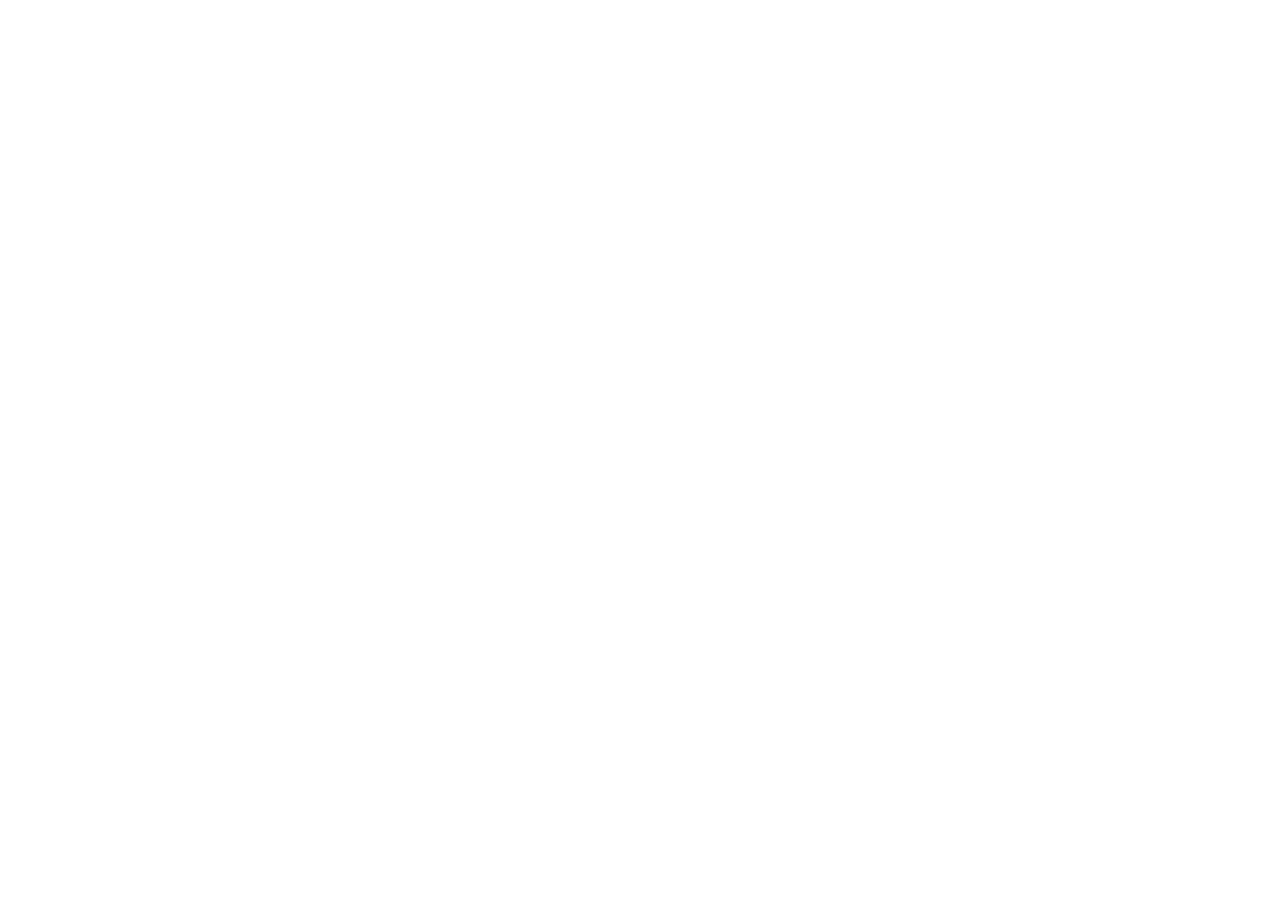
==== page.html @ f680164a "kinozal init" ====
<!DOCTYPE html>

<html lang="ru">

<head>
  <meta charset="UTF-8">
  <meta name="viewport"
        content="width=device-width, initial-scale=1.0, minimum-scale=1.0">
  <meta http-equiv="X-UA-Compatible" content="ie=edge">
  <title>КиноЗал</title>
  <link href="libs/bootstrap/dist/css/bootstrap.min.css" rel="stylesheet">
  <link href="https://fonts.googleapis.com/css2?family=PT+Sans:wght@400;700&family=PT+Serif:wght@400;700&display=swap"
        rel="stylesheet">
  <link href="assets/css/style.css" rel="stylesheet">
  <link rel="icon" href="assets/img/favicon.png" type="image/x-icon">
  <!--[if lt IE 9]>
  <script src="https://oss.maxcdn.com/html5shiv/3.7.3/html5shiv.min.js"></script>
  <script src="https://oss.maxcdn.com/respond/1.4.2/respond.min.js"></script>
  <![endif]-->
</head>

<body>


<script src="libs/jquery/dist/jquery.min.js"></script>
<script src="libs/bootstrap/dist/js/bootstrap.min.js"></script>
</body>

</html>
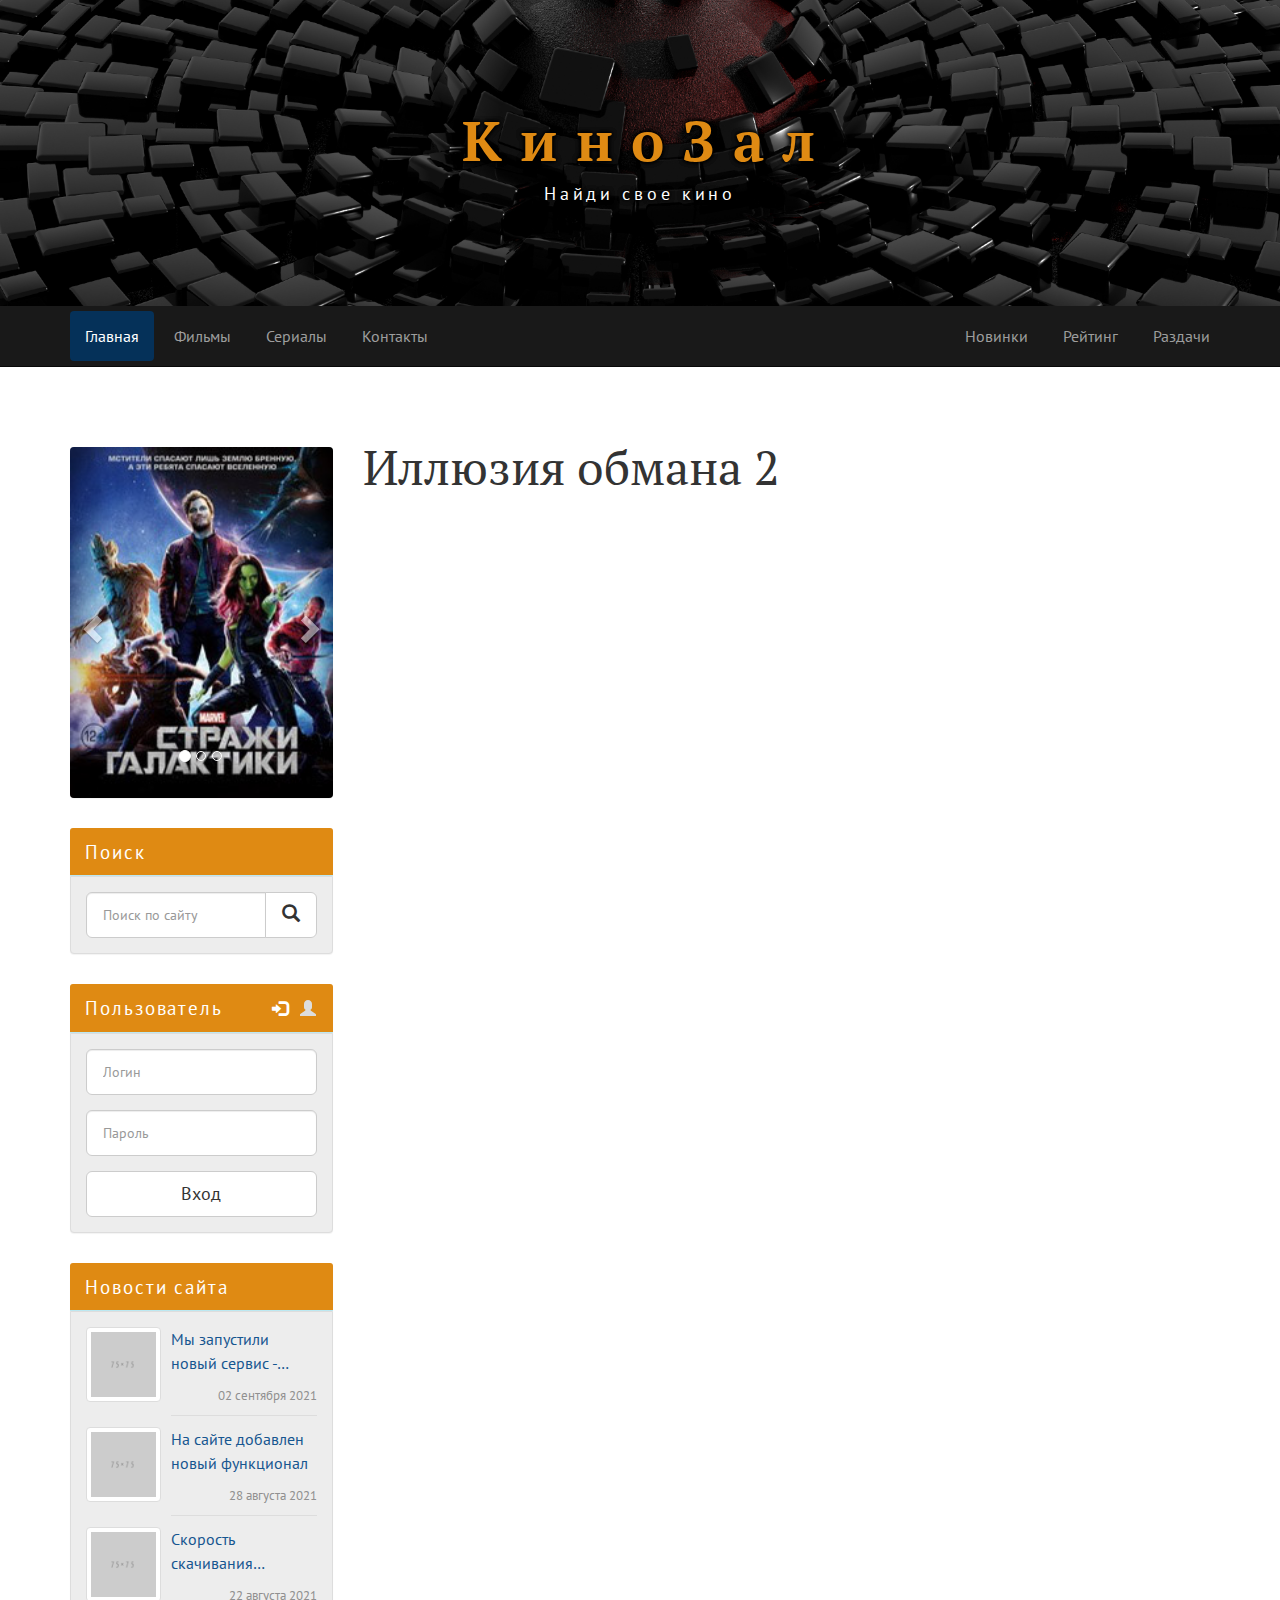
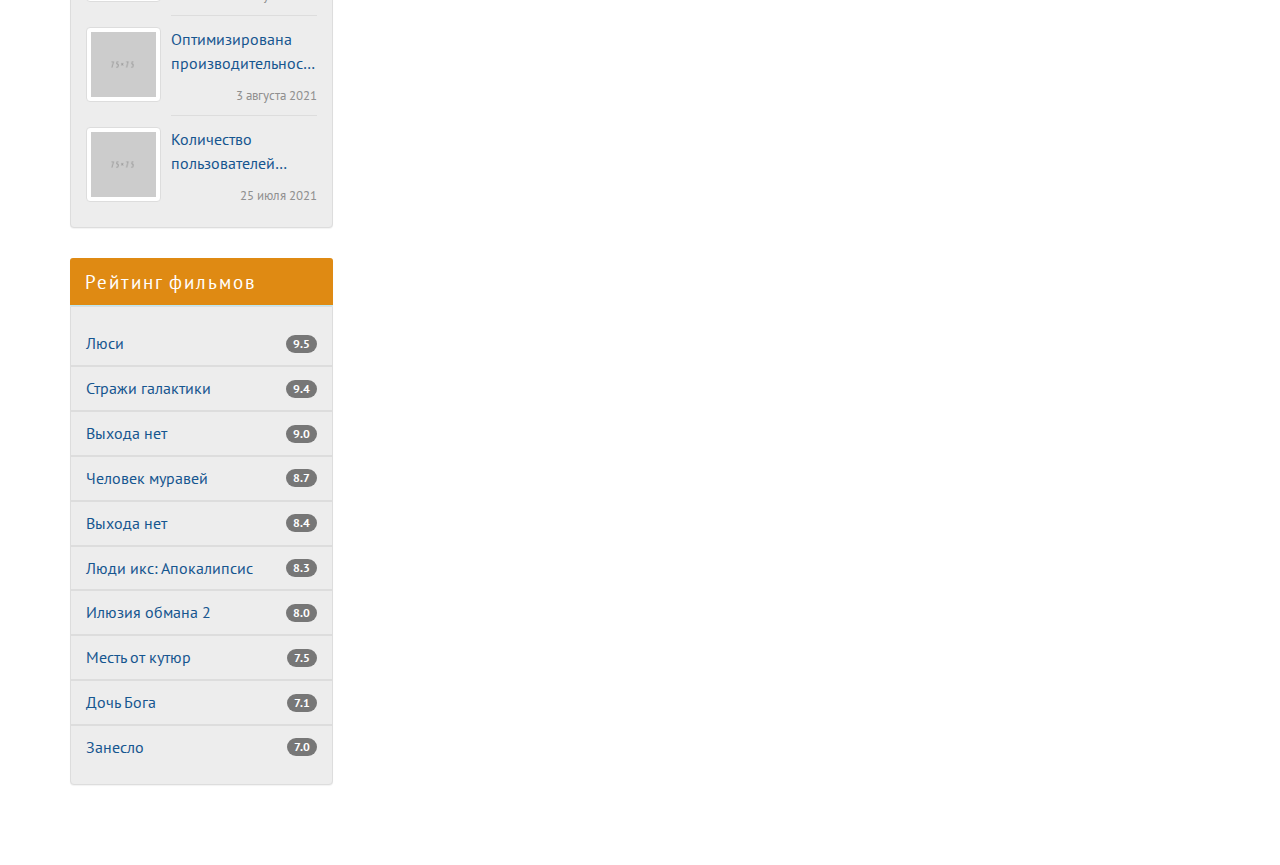
==== commit a32673bb: "work with news-movie" ====
--- a/page.html
+++ b/page.html
@@ -20,7 +20,322 @@
 </head>
 
 <body>
-
+      <div class="header">
+            <div class="header-logo">
+              <div class="container">
+                <strong class="header-logo__title">КиноЗал</strong>
+                <span class="header-logo__description">Найди свое кино</span>
+              </div>
+            </div>
+        
+            <div class="header-menu">
+              <nav class="navbar navbar-inverse navbar-static-top">
+                <div class="container">
+                  <!-- Brand and toggle get grouped for better mobile display -->
+                  <div class="navbar-header">
+                    <button type="button" class="navbar-toggle collapsed" data-toggle="collapse"
+                      data-target="#navbar-header-top" aria-expanded="false">
+                      <span class="sr-only">Toggle navigation</span>
+                      <span class="icon-bar"></span>
+                      <span class="icon-bar"></span>
+                      <span class="icon-bar"></span>
+                    </button>
+                  </div>
+        
+                  <!-- Collect the nav links, forms, and other content for toggling -->
+                  <div class="collapse navbar-collapse" id="navbar-header-top">
+                    <ul class="nav navbar-nav navbar-left">
+                      <li class="active"><a href="index.html">Главная <span class="sr-only">(current)</span></a></li>
+                      <li><a href="#">Фильмы</a></li>
+                      <li><a href="#">Сериалы</a></li>
+                      <li><a href="#">Контакты</a></li>
+                    </ul>
+        
+                    <ul class="nav navbar-nav navbar-right">
+                      <li><a href="#">Новинки</a></li>
+                      <li><a href="#">Рейтинг</a></li>
+                      <li><a href="#">Раздачи</a></li>
+                    </ul>
+                  </div><!-- /.navbar-collapse -->
+                </div><!-- /.container-fluid -->
+              </nav>
+            </div>
+          </div>
+        
+          <div class="container">
+            <div class="row">
+              <div class=" main col-lg-9 col-lg-push-3 col-md-8 col-md-push-4">
+        
+                <section class="site-search panel panel-info hidden-lg hidden-lg">
+                  <div class="panel-heading">Поиск</div>
+                  <div class="panel-body">
+                    <form action="search">
+                      <div class="input-group input-group-lg">
+                        <input class="form-control" type="search" placeholder="Поиск по сайту">
+                        <span class="input-group-btn">
+                          <button class="btn btn-default" type="button">
+                            <span class="glyphicon glyphicon-search"></span>
+                          </button>
+                        </span>
+                      </div>
+                    </form>
+                  </div>
+                </section>
+        
+                <section class="user-login panel panel-info hidden-lg hidden-lg">
+                  <div class="panel-heading">Пользователь</div>
+                  <div class="panel-body">
+        
+                    <ul class="user-login__tabs nav nav-tabs" role="tablist">
+                      <li role="presentation" class="active"><a href="#user-login-main" aria-controls="user-login-main"
+                          role="tab" data-toggle="tab">
+                          <span class="glyphicon glyphicon-log-in"></span>
+                        </a></li>
+                      <li role="presentation"><a href="#user-registration-main" aria-controls="user-registration-main"
+                          role="tab" data-toggle="tab">
+                          <span class="glyphicon glyphicon-user"></span>
+                        </a></li>
+                    </ul>
+        
+                    <div class="user-login__content tab-content">
+        
+                      <div role="tabpanel" class="tab-pane fade in active" id="user-login-main">
+                        <form action="login">
+                          <div class="form-group">
+                            <input class="form-control input-lg" type="text" placeholder="Логин">
+                          </div>
+                          <div class="form-group">
+                            <input class="form-control input-lg" type="password" placeholder="Пароль">
+                          </div>
+                          <button class="btn btn-default btn-block btn-lg" type="submit">Вход</button>
+                        </form>
+                      </div>
+        
+                      <div role="tabpanel" class="tab-pane fade" id="user-registration-main">
+                        <form action="registration">
+                          <div class="form-group">
+                            <input class="form-control input-lg" type="text" placeholder="Логин">
+                          </div>
+                          <div class="form-group">
+                            <input class="form-control input-lg" type="password" placeholder="Пароль">
+                          </div>
+                          <div class="form-group">
+                            <input class="form-control input-lg" type="email" placeholder="Email">
+                          </div>
+                          <button class="btn btn-default btn-block btn-lg" type="submit">Регистрация</button>
+                        </form>
+                      </div>
+        
+                    </div>
+                  </div>
+                </section>
+
+                <section class="film-info">
+                  <h1>Иллюзия обмана 2</h1>
+                </section>
+        
+              </div>
+              <div class="left-sidebar col-lg-3 col-lg-pull-9 col-md-4 col-md-pull-8">
+        
+        
+                <div class="vertical-slider panel panel-info visible-lg visi">
+                  <div id="vertical-carousel" class="carousel slide" data-ride="carousel">
+                    <!-- Indicators -->
+                    <ol class="carousel-indicators">
+                      <li data-target="#vertical-carousel" data-slide-to="0" class="active"></li>
+                      <li data-target="#vertical-carousel" data-slide-to="1"></li>
+                      <li data-target="#vertical-carousel" data-slide-to="2"></li>
+                    </ol>
+        
+                    <!-- Wrapper for slides -->
+                    <div class="carousel-inner" role="listbox">
+                      <div class="item active">
+                        <img src="assets/img/films/1266931.jpg" alt="film">
+                      </div>
+                      <div class="item">
+                        <img src="assets/img/films/1341151.jpg" alt="film">
+                      </div>
+                      <div class="item">
+                        <img src="assets/img/films/1381061.jpg" alt="film">
+                      </div>
+        
+                    </div>
+        
+                    <!-- Controls -->
+                    <a class="left carousel-control" href="#vertical-carousel" role="button" data-slide="prev">
+                      <span class="glyphicon glyphicon-chevron-left" aria-hidden="true"></span>
+                      <span class="sr-only">Previous</span>
+                    </a>
+                    <a class="right carousel-control" href="#vertical-carousel" role="button" data-slide="next">
+                      <span class="glyphicon glyphicon-chevron-right" aria-hidden="true"></span>
+                      <span class="sr-only">Next</span>
+                    </a>
+                  </div>
+                </div>
+        
+        
+                <div class="site-search panel panel-info visible-lg visi">
+                  <div class="panel-heading">Поиск</div>
+                  <div class="panel-body">
+                    <form action="search">
+                      <div class="input-group input-group-lg">
+                        <input class="form-control" type="search" placeholder="Поиск по сайту">
+                        <span class="input-group-btn">
+                          <button class="btn btn-default" type="button">
+                            <span class="glyphicon glyphicon-search"></span>
+                          </button>
+                        </span>
+                      </div>
+                    </form>
+                  </div>
+                </div>
+        
+                <div class="user-login panel panel-info visible-lg visi">
+                  <div class="panel-heading">Пользователь</div>
+                  <div class="panel-body">
+        
+                    <ul class="user-login__tabs nav nav-tabs" role="tablist">
+                      <li role="presentation" class="active"><a href="#user-login-sidebar" aria-controls="user-login-sidebar"
+                          role="tab" data-toggle="tab">
+                          <span class="glyphicon glyphicon-log-in"></span>
+                        </a></li>
+                      <li role="presentation"><a href="#user-registration-sidebar" aria-controls="user-registration-sidebar"
+                          role="tab" data-toggle="tab">
+                          <span class="glyphicon glyphicon-user"></span>
+                        </a></li>
+                    </ul>
+        
+                    <div class="user-login__content tab-content">
+        
+                      <div role="tabpanel" class="tab-pane fade in active" id="user-login-sidebar">
+                        <form action="login">
+                          <div class="form-group">
+                            <input class="form-control input-lg" type="text" placeholder="Логин">
+                          </div>
+                          <div class="form-group">
+                            <input class="form-control input-lg" type="password" placeholder="Пароль">
+                          </div>
+                          <button class="btn btn-default btn-block btn-lg" type="submit">Вход</button>
+                        </form>
+                      </div>
+        
+                      <div role="tabpanel" class="tab-pane fade" id="user-registration-sidebar">
+                        <form action="registration">
+                          <div class="form-group">
+                            <input class="form-control input-lg" type="text" placeholder="Логин">
+                          </div>
+                          <div class="form-group">
+                            <input class="form-control input-lg" type="password" placeholder="Пароль">
+                          </div>
+                          <div class="form-group">
+                            <input class="form-control input-lg" type="email" placeholder="Email">
+                          </div>
+                          <button class="btn btn-default btn-block btn-lg" type="submit">Регистрация</button>
+                        </form>
+                      </div>
+        
+                    </div>
+                  </div>
+                </div>
+        
+                <div class="site-news panel panel-info">
+                  <div class="panel-heading">Новости сайта</div>
+                  <div class="panel-body">
+        
+                    <div class="site-news-item">
+                      <div class="site-news-item__image thumbnail">
+                        <img src="assets/img/75x75.png" alt="Картинка">
+                      </div>
+                      <div class="site-news-item__title">
+                        <a href="#">Мы запустили новый сервис - КиноМонстр</a>
+                      </div>
+                      <div class="site-news-item__date">02 сентября 2021</div>
+                    </div>
+        
+                    <div class="site-news-item">
+                      <div class="site-news-item__image thumbnail">
+                        <img src="assets/img/75x75.png" alt="Картинка">
+                      </div>
+                      <div class="site-news-item__title">
+                        <a href="#">На сайте добавлен новый функционал</a>
+                      </div>
+                      <div class="site-news-item__date">28 августа 2021</div>
+                    </div>
+        
+                    <div class="site-news-item">
+                      <div class="site-news-item__image thumbnail">
+                        <img src="assets/img/75x75.png" alt="Картинка">
+                      </div>
+                      <div class="site-news-item__title">
+                        <a href="#">Скорость скачивания фильмов увеличена</a>
+                      </div>
+                      <div class="site-news-item__date">22 августа 2021</div>
+                    </div>
+        
+                    <div class="site-news-item">
+                      <div class="site-news-item__image thumbnail">
+                        <img src="assets/img/75x75.png" alt="Картинка">
+                      </div>
+                      <div class="site-news-item__title">
+                        <a href="#">Оптимизирована производительность сервера</a>
+                      </div>
+                      <div class="site-news-item__date">3 августа 2021</div>
+                    </div>
+        
+                    <div class="site-news-item">
+                      <div class="site-news-item__image thumbnail">
+                        <img src="assets/img/75x75.png" alt="Картинка">
+                      </div>
+                      <div class="site-news-item__title">
+                        <a href="#">Количество пользователей перевалила за - 10 000!</a>
+                      </div>
+                      <div class="site-news-item__date">25 июля 2021</div>
+                    </div>
+        
+                  </div>
+                </div>
+        
+                <div class="top-films panel panel-info">
+                  <div class="panel-heading">Рейтинг фильмов</div>
+                  <div class="top-films__body panel-body">
+                    <div class="top-films__list list-group">
+                      <a href="#" class="top-films__item list-group-item">Люси
+                        <span class="top-films__badge badge">9.5</span>
+                      </a>
+                      <a href="#" class="top-films__item list-group-item">Стражи галактики
+                        <span class="top-films__badge badge">9.4</span>
+                      </a>
+                      <a href="#" class="top-films__item list-group-item">Выхода нет
+                        <span class="top-films__badge badge">9.0</span>
+                      </a>
+                      <a href="#" class="top-films__item list-group-item">Человек муравей
+                        <span class="top-films__badge badge">8.7</span>
+                      </a>
+                      <a href="#" class="top-films__item list-group-item">Выхода нет
+                        <span class="top-films__badge badge">8.4</span>
+                      </a>
+                      <a href="#" class="top-films__item list-group-item">Люди икс: Апокалипсис
+                        <span class="top-films__badge badge">8.3</span>
+                      </a>
+                      <a href="#" class="top-films__item list-group-item">Илюзия обмана 2
+                        <span class="top-films__badge badge">8.0</span>
+                      </a>
+                      <a href="#" class="top-films__item list-group-item">Месть от кутюр
+                        <span class="top-films__badge badge">7.5</span>
+                      </a>
+                      <a href="#" class="top-films__item list-group-item">Дочь Бога
+                        <span class="top-films__badge badge">7.1</span>
+                      </a>
+                      <a href="#" class="top-films__item list-group-item">Занесло
+                        <span class="top-films__badge badge">7.0</span>
+                      </a>
+                    </div>
+                  </div>
+                </div>
+        
+              </div>
+            </div>
+          </div>
 
 <script src="libs/jquery/dist/jquery.min.js"></script>
 <script src="libs/bootstrap/dist/js/bootstrap.min.js"></script>
--- a/assets/css/style.css
+++ b/assets/css/style.css
@@ -0,0 +1,344 @@
+.header, .main, .left-sidebar {
+  margin-bottom: 80.0px;
+}
+
+.header-logo__title, .header-logo__description {
+  text-shadow: 0 0 5px black, 0 0 5px black, 0 0 5px black;
+}
+
+.navbar-inverse {
+  margin-bottom: 0;
+  background-color: #191919;
+}
+
+.navbar-inverse .navbar-nav > li > a {
+  -webkit-transition: background-color 0.5s;
+  -o-transition: background-color 0.5s;
+  transition: background-color 0.5s;
+}
+
+.navbar-inverse .navbar-nav > li > a:focus, .navbar-inverse .navbar-nav > li > a:hover {
+  background-color: #165690;
+}
+
+.navbar-inverse .navbar-nav > .active > a {
+  background-color: #053159;
+}
+
+.navbar-inverse .navbar-nav > .active > a:focus, .navbar-inverse .navbar-nav > .active > a:hover {
+  background-color: #517ba2;
+}
+
+.navbar-header {
+  text-align: center;
+}
+
+.navbar-toggle {
+  float: none;
+  margin-right: 0;
+}
+
+.panel-info {
+  margin-bottom: 30px;
+  border: none;
+  background-color: #ededed;
+}
+
+.panel-info > .panel-heading {
+  letter-spacing: 0.1em;
+  color: #ffffff;
+  border-color: none;
+  background-color: #df8a13;
+  font-size: 1.2rem;
+}
+
+.panel-body {
+  border: 1px solid #dddddd;
+  border-radius: 0 0 4px 4px;
+}
+
+.input-lg,
+.input-group-lg > .form-control {
+  font-size: 0.875rem;
+}
+
+.user-login {
+  position: relative;
+}
+
+.user-login__tabs {
+  position: absolute;
+  top: 0;
+  right: 10px;
+  border: none;
+}
+
+.user-login__tabs a {
+  padding: 14px 5px 11px !important;
+  color: #dddddd;
+  border: none !important;
+  background-color: transparent !important;
+}
+
+.user-login__tabs a:hover, .user-login__tabs a:focus {
+  color: #dddddd;
+}
+
+.user-login__tabs .active a {
+  color: #ffffff !important;
+}
+
+html {
+  overflow-y: scroll;
+  font-size: 16px;
+}
+
+body {
+  font-family: "PT Sans", sans-serif;
+  font-size: 16px;
+}
+
+a {
+  color: #165690;
+}
+
+a:hover, a:focus {
+  text-decoration: none;
+  color: #df8a13;
+}
+
+h1 {
+  margin-top: -6px;
+  font-family: "PT Serif", serif;
+  font-size: 3rem;
+}
+
+.header-logo {
+  padding: 100px 0;
+  text-align: center;
+  background-color: #232323;
+  background-image: url(../img/header-bg.jpg);
+  background-position: center;
+  background-size: cover;
+}
+
+.header-logo__title {
+  display: block;
+  color: #df8a13;
+  font-family: "PT Serif", serif;
+  font-size: 3.5rem;
+}
+
+.header-logo__description {
+  display: block;
+  letter-spacing: 0.2em;
+  color: #ffffff;
+  font-size: 1.15rem;
+}
+
+.main .site-search {
+  margin-bottom: 45px;
+}
+
+.main .user-login {
+  margin-bottom: 60px;
+}
+
+.new-films-row,
+.top-week-row {
+  margin-right: -7.5px;
+  margin-bottom: -15px;
+  margin-left: -7.5px;
+}
+
+.new-films-item,
+.top-week-item {
+  margin-bottom: 15px;
+  padding-right: 7.5px;
+  padding-left: 7.5px;
+}
+
+.new-films-item__thumbnail,
+.top-week-item__thumbnail {
+  margin-bottom: 0;
+}
+
+.new-films-item__title,
+.top-week-item__title {
+  display: block;
+  overflow: hidden;
+  white-space: nowrap;
+  -o-text-overflow: ellipsis;
+     text-overflow: ellipsis;
+}
+
+.film-news:hover .thumbnail {
+  border-color: #df8a13;
+  background-color: #df8a13;
+}
+
+.film-news:hover h3 > a {
+  color: #df8a13;
+}
+
+.film-news:hover .btn-warning {
+  background-color: #df8a13;
+}
+
+.film-news h3 > a {
+  -webkit-transition: color 0.25s;
+  -o-transition: color 0.25s;
+  transition: color 0.25s;
+}
+
+.left-sidebar .panel:last-of-type {
+  margin-bottom: 0;
+}
+
+.vertical-slider {
+  overflow: hidden;
+  border-radius: 4px;
+}
+
+.vertical-slider img {
+  width: 100%;
+}
+
+.site-news-item {
+  position: relative;
+  clear: both;
+}
+
+.site-news-item:not(:last-of-type) {
+  min-height: 85px;
+  margin-bottom: 15px;
+}
+
+.site-news-item:not(:last-of-type)::after {
+  position: absolute;
+  right: 0;
+  bottom: -4px;
+  width: calc(100% - 85px);
+  height: 1px;
+  content: "";
+  background-color: #dddddd;
+}
+
+.site-news-item__image {
+  float: left;
+  width: 75px;
+  margin: 0 10px 10px 0;
+}
+
+.site-news-item__image img {
+  width: 100%;
+}
+
+.site-news-item__title {
+  margin-bottom: 10px;
+}
+
+.site-news-item__title a {
+  display: -webkit-box;
+  overflow: hidden;
+  -webkit-box-orient: vertical;
+  height: 50px;
+  font-size: 1rem;
+  line-height: 1.5rem;
+  -webkit-line-clamp: 2;
+}
+
+.site-news-item__date {
+  text-align: right;
+  color: #909090;
+  font-size: 0.8rem;
+}
+
+.list-group-item {
+  margin-bottom: 0;
+}
+
+.top-films__body {
+  padding-right: 0;
+  padding-left: 0;
+}
+
+.top-films__list {
+  margin-bottom: 0;
+}
+
+.top-films__item {
+  margin-right: -1px;
+  margin-left: -1px;
+  padding-right: 55px;
+  color: #165690 !important;
+  background-color: transparent;
+}
+
+.top-films__item:first-child {
+  border-top: none;
+  border-radius: 0;
+}
+
+.top-films__item:last-child {
+  border-bottom: none;
+  border-radius: 0;
+}
+
+.top-films__item:hover, .top-films__item:focus {
+  color: #ffffff !important;
+  border-color: #df8a13;
+  background-color: #df8a13 !important;
+}
+
+.top-films__item:hover .badge, .top-films__item:focus .badge {
+  background-color: #232323;
+}
+
+.top-films__badge {
+  position: absolute;
+  top: 50%;
+  right: 15px;
+  -webkit-transform: translateY(-50%);
+      -ms-transform: translateY(-50%);
+          transform: translateY(-50%);
+}
+
+@media (min-width: 576px) {
+  .header-logo__title {
+    margin-right: -0.2777em;
+    letter-spacing: 0.33em;
+    font-size: 3.5rem;
+  }
+}
+
+@media (min-width: 768px) {
+  .navbar-inverse .navbar-nav > li > a {
+    border-radius: 4px;
+  }
+  .navbar-left > li {
+    margin: 5px 5px 5px 0;
+  }
+  .navbar-right > li {
+    margin: 5px 0 5px 5px;
+  }
+}
+
+@media (max-width: 767.8px) {
+  .navbar-inverse .navbar-nav > li > a {
+    text-align: center;
+  }
+  .navbar-left {
+    margin-bottom: 0;
+  }
+  .navbar-right {
+    margin-top: 0;
+  }
+}
+
+@media (max-width: 575.8px) {
+  .header-logo__title {
+    letter-spacing: 0.2em;
+    font-size: 2.5rem;
+  }
+}
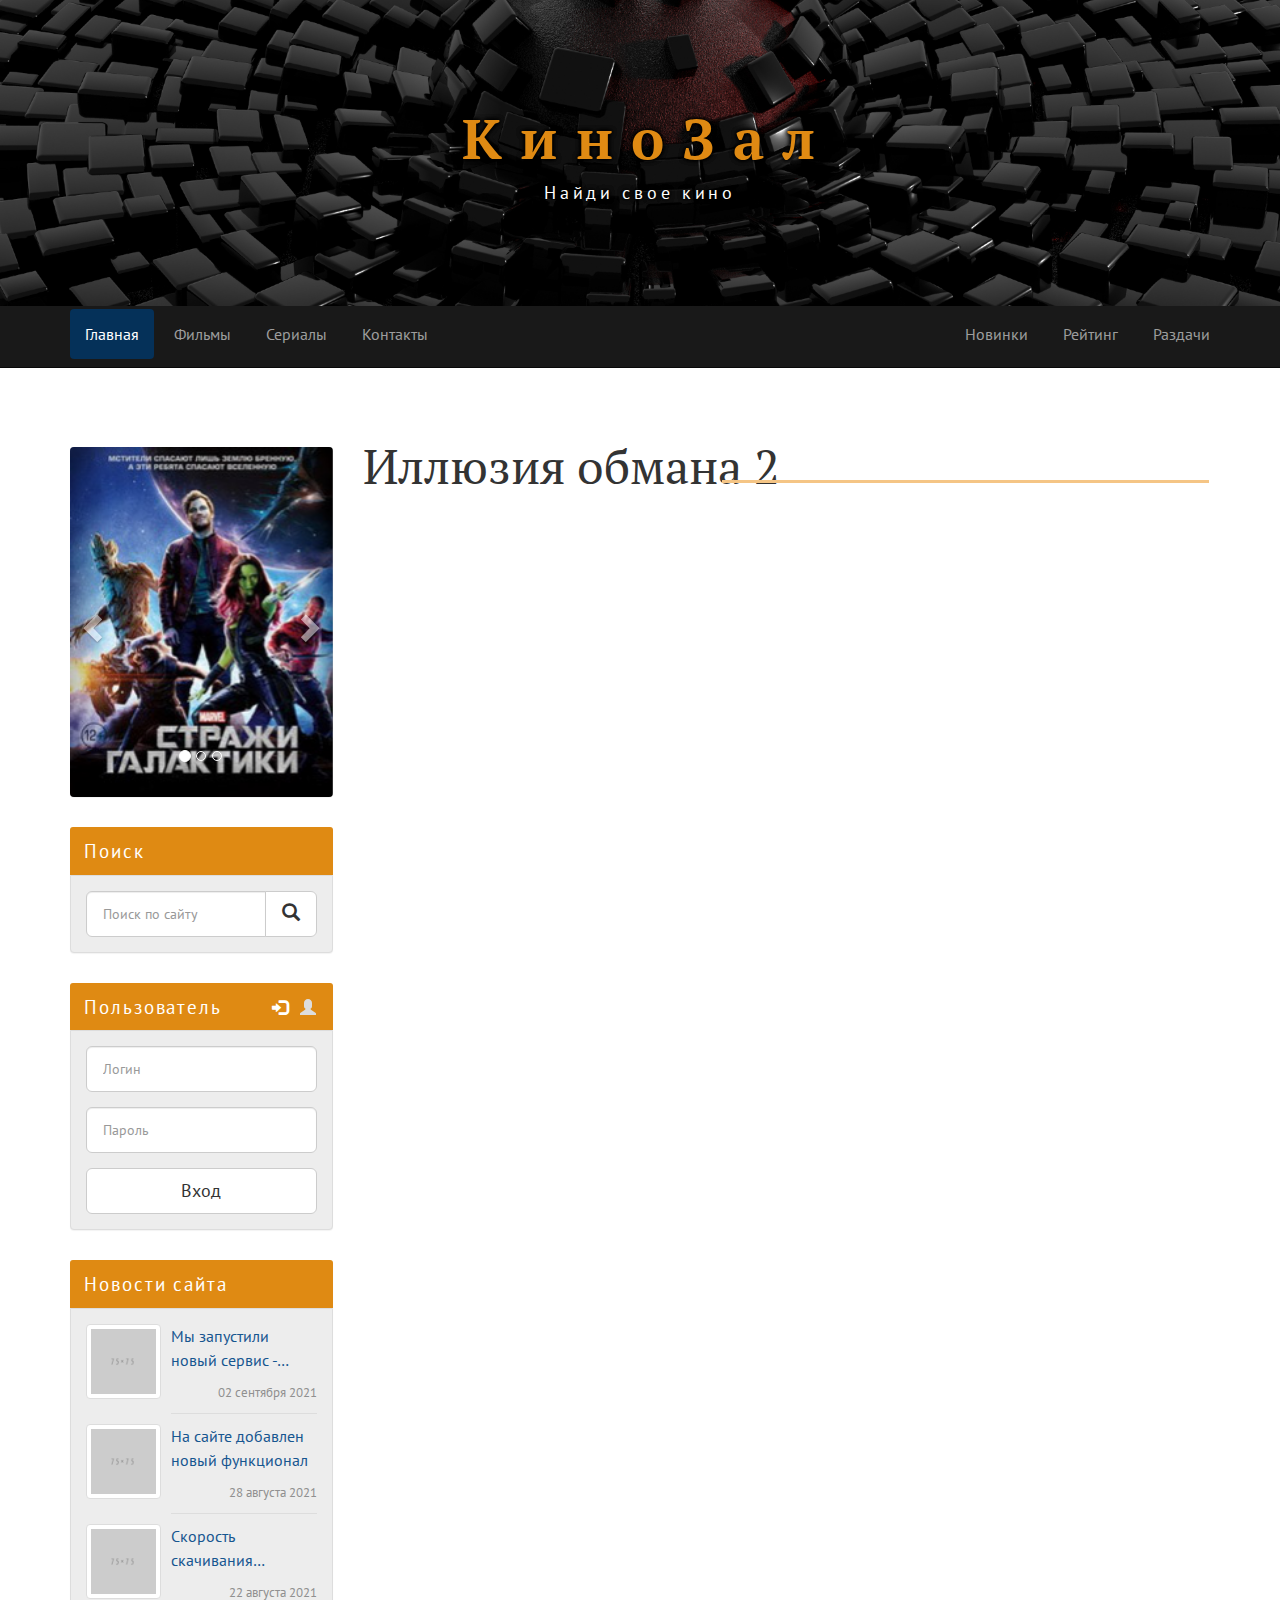
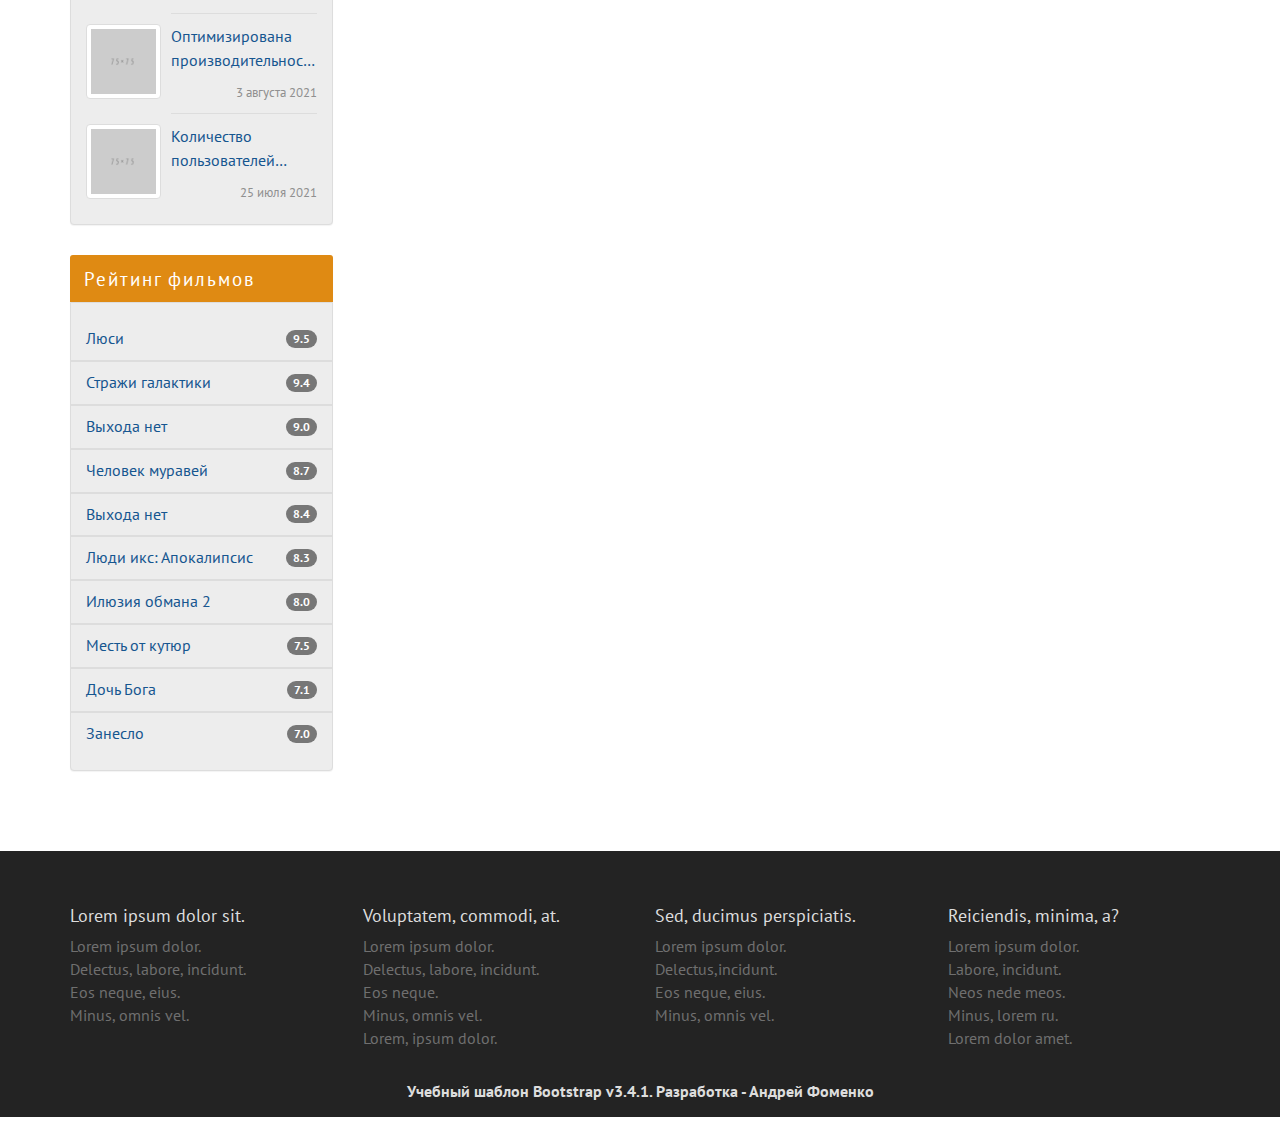
==== commit 1fc8cdcf: "pixel perfect 1920 index.html" ====
--- a/page.html
+++ b/page.html
@@ -337,6 +337,70 @@
             </div>
           </div>
 
+          <footer class="footer">
+            <div class="container-fluid">
+              <div class="row">
+                <div class="container">
+                  <div class="row">
+        
+                    <div class="footer-main">
+        
+                      <div class="footer-first col-md-3 col-xs-6">
+                        <h4>Lorem ipsum dolor sit.</h4>
+                        <ul>
+                          <li><a href="#">Lorem ipsum dolor.</a></li>
+                          <li><a href="#">Delectus, labore, incidunt.</a></li>
+                          <li><a href="#">Eos neque, eius.</a></li>
+                          <li><a href="#">Minus, omnis vel.</a></li>
+                        </ul>
+                      </div>
+        
+                      <div class="footer-second col-md-3 col-xs-6">
+                        <h4>Voluptatem, commodi, at.</h4>
+                        <ul>
+                          <li><a href="#">Lorem ipsum dolor.</a></li>
+                          <li><a href="#">Delectus, labore, incidunt.</a></li>
+                          <li><a href="#">Eos neque.</a></li>
+                          <li><a href="#">Minus, omnis vel.</a></li>
+                          <li><a href="#">Lorem, ipsum dolor.</a></li>
+                        </ul>
+                      </div>
+        
+                      <div class="footer-third col-md-3 col-xs-6">
+                        <h4>Sed, ducimus perspiciatis.</h4>
+                        <ul>
+                          <li><a href="#">Lorem ipsum dolor.</a></li>
+                          <li><a href="#">Delectus,incidunt.</a></li>
+                          <li><a href="#">Eos neque, eius.</a></li>
+                          <li><a href="#">Minus, omnis vel.</a></li>
+                        </ul>
+                      </div>
+        
+                      <div class="footer-fourth col-md-3 col-xs-6">
+                        <h4>Reiciendis, minima, a?</h4>
+                        <ul>
+                          <li><a href="#">Lorem ipsum dolor.</a></li>
+                          <li><a href="#">Labore, incidunt.</a></li>
+                          <li><a href="#">Neos nede meos.</a></li>
+                          <li><a href="#">Minus, lorem ru.</a></li>
+                          <li><a href="#">Lorem dolor amet.</a></li>
+                        </ul>
+                      </div>
+        
+                    </div>
+                  </div>
+        
+                  <div class="row">
+                    <div class="footer-bottom col-xs-12">
+                      <a href="#">Учебный шаблон Bootstrap v3.4.1. Разработка - Андрей Фоменко</a>
+                    </div>
+                  </div>
+                </div>
+              </div>
+        
+            </div>
+          </footer>
+
 <script src="libs/jquery/dist/jquery.min.js"></script>
 <script src="libs/bootstrap/dist/js/bootstrap.min.js"></script>
 </body>
--- a/assets/css/style.css
+++ b/assets/css/style.css
@@ -1,4 +1,4 @@
-.header, .main, .left-sidebar {
+.left-sidebar {
   margin-bottom: 80.0px;
 }
 
@@ -8,6 +8,7 @@
 
 .navbar-inverse {
   margin-bottom: 0;
+  height: 62px;
   background-color: #191919;
 }
 
@@ -15,6 +16,7 @@
   -webkit-transition: background-color 0.5s;
   -o-transition: background-color 0.5s;
   transition: background-color 0.5s;
+  margin-top: -2px;
 }
 
 .navbar-inverse .navbar-nav > li > a:focus, .navbar-inverse .navbar-nav > li > a:hover {
@@ -46,9 +48,11 @@
 
 .panel-info > .panel-heading {
   letter-spacing: 0.1em;
+  padding-left: 14px;
   color: #ffffff;
   border-color: none;
   background-color: #df8a13;
+  border-bottom: none;
   font-size: 1.2rem;
 }
 
@@ -108,14 +112,31 @@
 }
 
 h1 {
-  margin-top: -6px;
+  margin-top: -7px;
   font-family: "PT Serif", serif;
   font-size: 3rem;
+  margin-bottom: 45px;
+  position: relative;
+}
+
+h1::after {
+  content: '';
+  position: absolute;
+  right: 0.1%;
+  bottom: 18%;
+  width: 487px;
+  height: 3px;
+  background-color: #F5C585;
+}
+
+.header {
+  margin-bottom: 79px;
 }
 
 .header-logo {
-  padding: 100px 0;
+  padding: 98px 0px 100px 0px;
   text-align: center;
+  height: 306px;
   background-color: #232323;
   background-image: url(../img/header-bg.jpg);
   background-position: center;
@@ -131,17 +152,27 @@
 
 .header-logo__description {
   display: block;
+  margin-top: 1px;
   letter-spacing: 0.2em;
   color: #ffffff;
   font-size: 1.15rem;
 }
 
+.main {
+  margin-bottom: 69px;
+}
+
 .main .site-search {
   margin-bottom: 45px;
 }
 
 .main .user-login {
   margin-bottom: 60px;
+}
+
+.new-films,
+.top-week {
+  margin-bottom: 74px;
 }
 
 .new-films-row,
@@ -170,6 +201,11 @@
   white-space: nowrap;
   -o-text-overflow: ellipsis;
      text-overflow: ellipsis;
+  margin-top: 0;
+  margin-bottom: 0;
+  text-align: center;
+  font-size: 1rem;
+  font-weight: bold;
 }
 
 .film-news:hover .thumbnail {
@@ -191,6 +227,71 @@
   transition: color 0.25s;
 }
 
+.top-week {
+  margin-bottom: 75px;
+}
+
+.top-week h2 {
+  position: relative;
+  font-family: "PT Serif", serif;
+  font-size: 2.5rem;
+  margin-left: 45px;
+  margin-bottom: 44px;
+}
+
+.top-week h2::before {
+  content: '';
+  position: absolute;
+  top: 21%;
+  left: -5.6%;
+  width: 30px;
+  height: 3px;
+  background-color: #F5C585;
+}
+
+.top-week h2::after {
+  content: '';
+  position: absolute;
+  right: 0.1%;
+  bottom: 16%;
+  width: 507px;
+  height: 3px;
+  background-color: #F5C585;
+}
+
+.news-movie h2 {
+  position: relative;
+  font-family: "PT Serif", serif;
+  font-size: 2.5rem;
+  margin-left: 45px;
+  margin-bottom: 44px;
+}
+
+.news-movie h2::before {
+  content: '';
+  position: absolute;
+  top: 22%;
+  left: -5.6%;
+  width: 30px;
+  height: 3px;
+  background-color: #F5C585;
+}
+
+.news-movie h2::after {
+  content: '';
+  position: absolute;
+  right: 0.1%;
+  bottom: 16%;
+  width: 507px;
+  height: 3px;
+  background-color: #F5C585;
+}
+
+.film-news-item__button {
+  float: right;
+  margin-bottom: 30px;
+}
+
 .left-sidebar .panel:last-of-type {
   margin-bottom: 0;
 }
@@ -217,7 +318,7 @@
 .site-news-item:not(:last-of-type)::after {
   position: absolute;
   right: 0;
-  bottom: -4px;
+  bottom: -5px;
   width: calc(100% - 85px);
   height: 1px;
   content: "";
@@ -256,6 +357,10 @@
 
 .list-group-item {
   margin-bottom: 0;
+  padding-top: 9px;
+  padding-right: 15px;
+  padding-bottom: 10px;
+  padding-left: 15px;
 }
 
 .top-films__body {
@@ -304,6 +409,38 @@
           transform: translateY(-50%);
 }
 
+.footer {
+  height: 266px;
+  background-color: #232323;
+  padding-top: 45px;
+  color: #dddddd;
+}
+
+.footer ul {
+  padding: 0;
+  list-style: none;
+}
+
+.footer a {
+  display: block;
+  color: #6f6f6f;
+  padding: 0;
+}
+
+.footer a:hover {
+  color: #ffffff;
+}
+
+.footer-bottom {
+  font-weight: bold;
+  margin: 20px 0;
+  text-align: center;
+}
+
+.footer-bottom a {
+  color: #dddddd;
+}
+
 @media (min-width: 576px) {
   .header-logo__title {
     margin-right: -0.2777em;
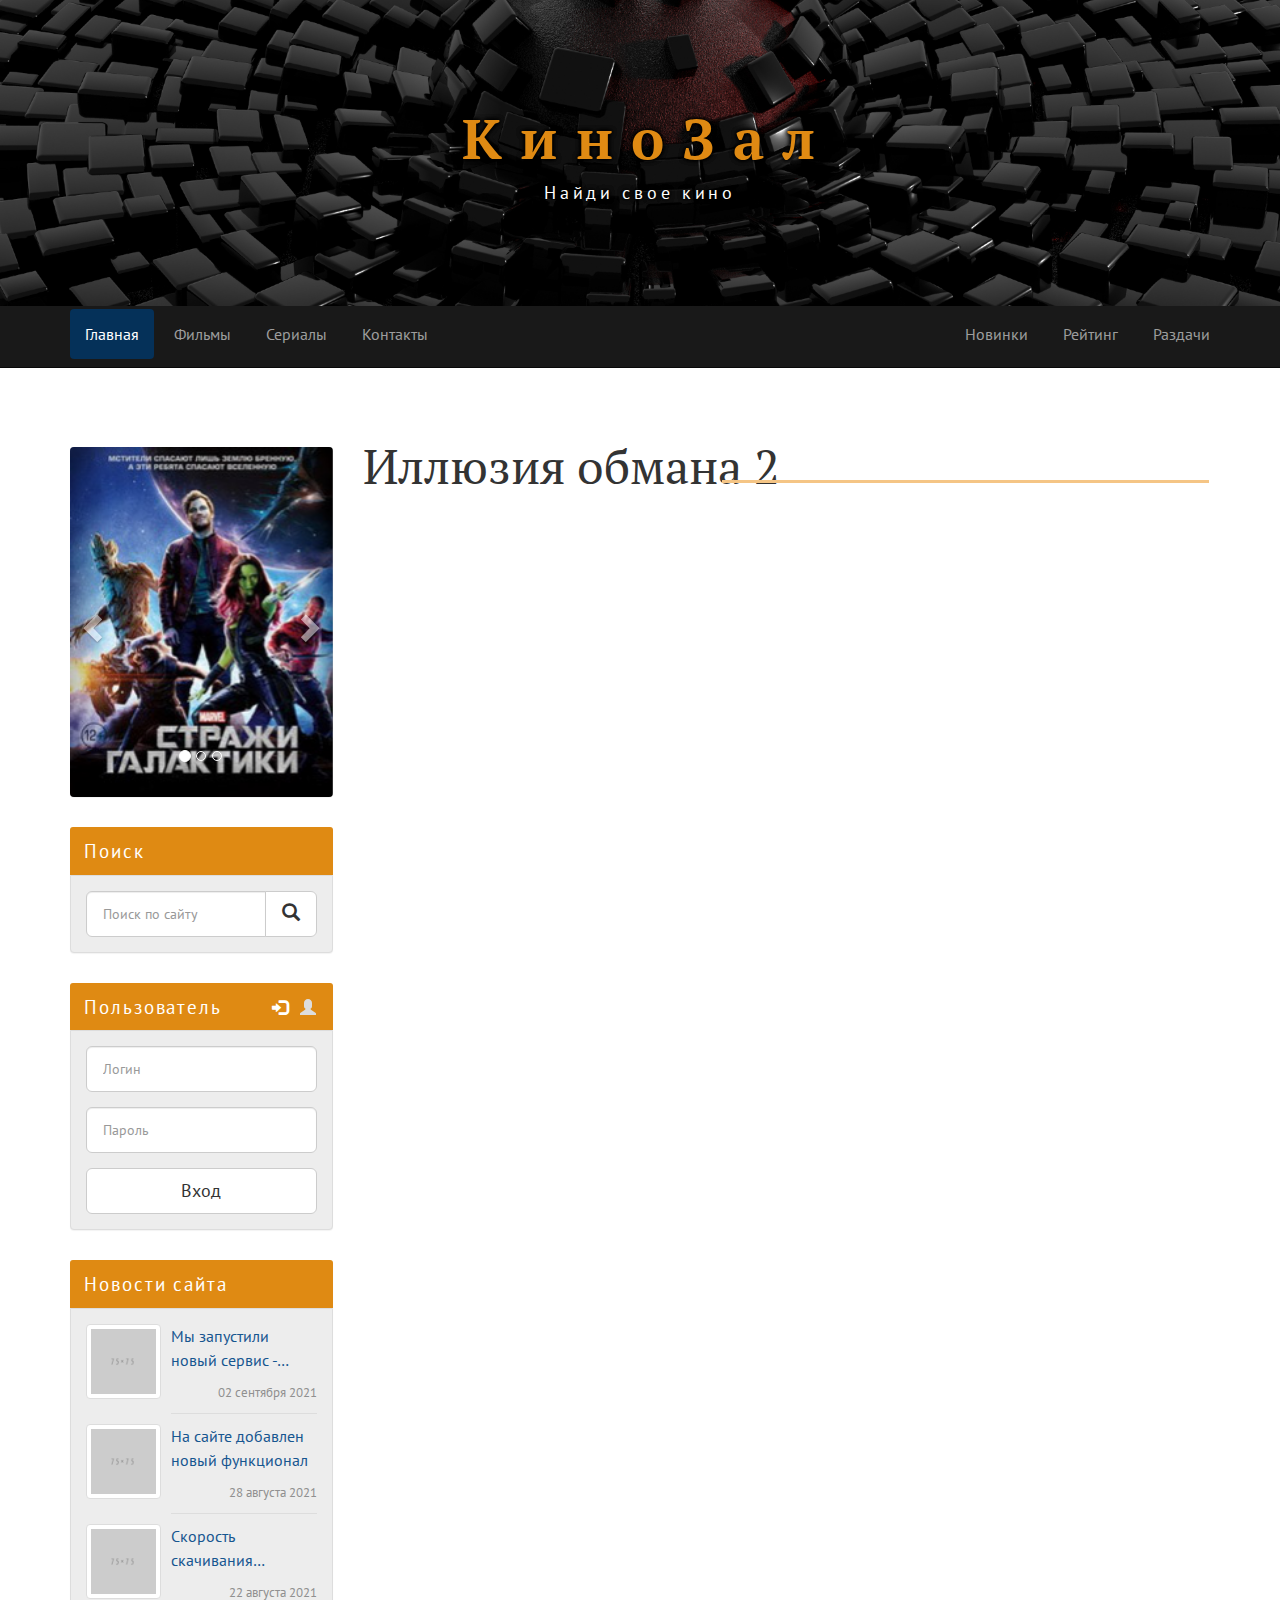
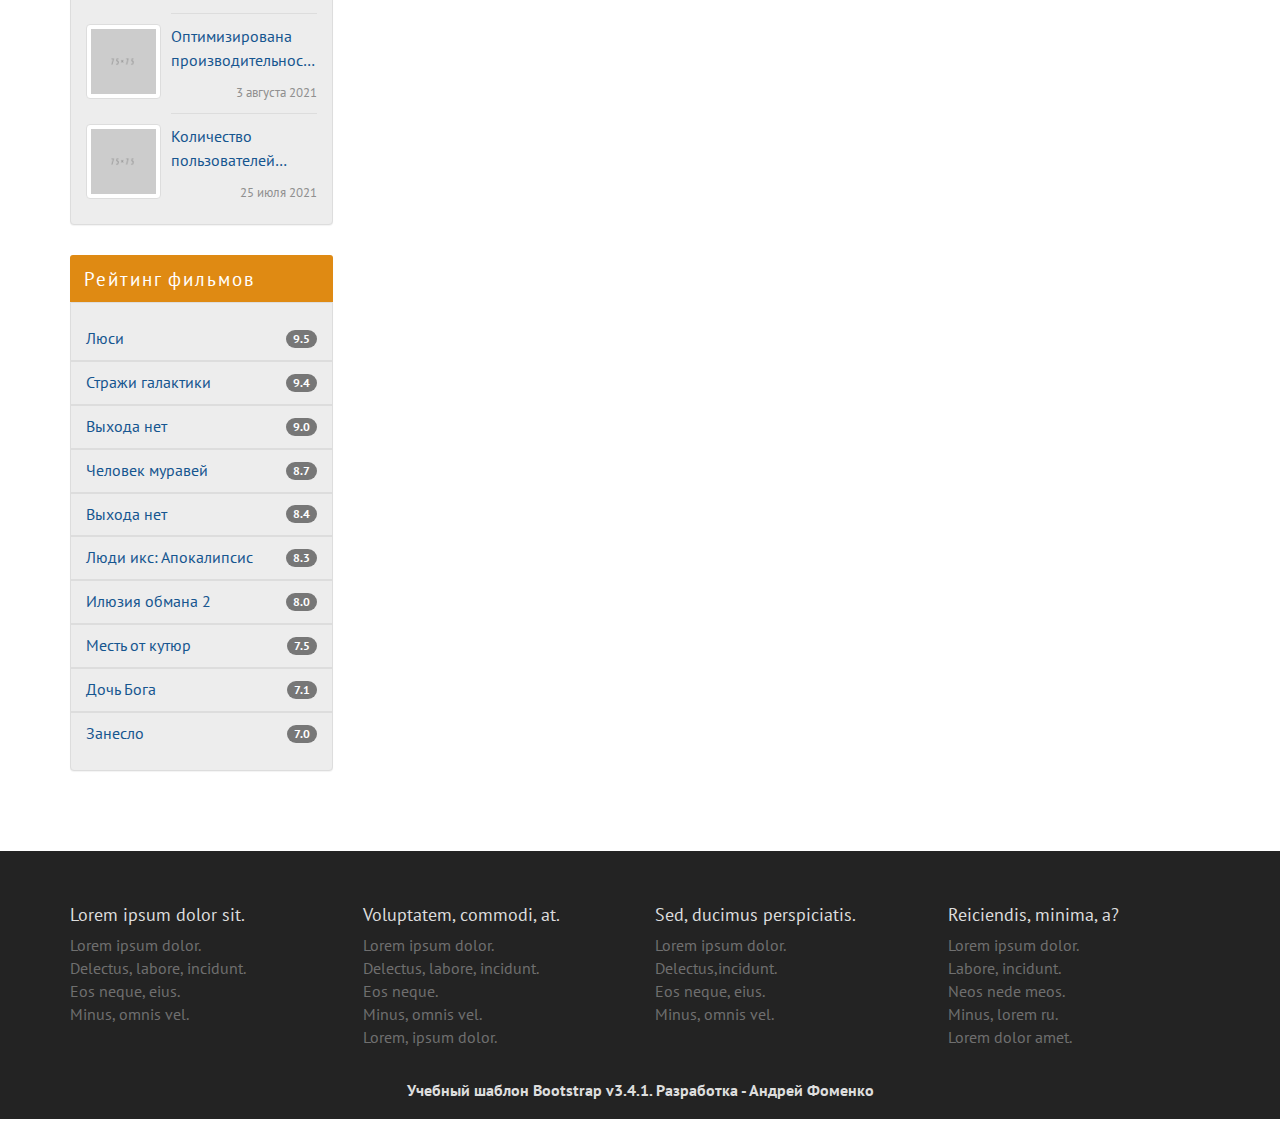
==== commit ea6d1f8d: "adaptive 992, 768 index.thml" ====
--- a/page.html
+++ b/page.html
@@ -173,7 +173,6 @@
                   </div>
                 </div>
         
-        
                 <div class="site-search panel panel-info visible-lg visi">
                   <div class="panel-heading">Поиск</div>
                   <div class="panel-body">
--- a/assets/css/style.css
+++ b/assets/css/style.css
@@ -16,7 +16,6 @@
   -webkit-transition: background-color 0.5s;
   -o-transition: background-color 0.5s;
   transition: background-color 0.5s;
-  margin-top: -2px;
 }
 
 .navbar-inverse .navbar-nav > li > a:focus, .navbar-inverse .navbar-nav > li > a:hover {
@@ -92,6 +91,10 @@
   color: #ffffff !important;
 }
 
+.glyphicon:hover {
+  color: #ffffff !important;
+}
+
 html {
   overflow-y: scroll;
   font-size: 16px;
@@ -187,6 +190,23 @@
   margin-bottom: 15px;
   padding-right: 7.5px;
   padding-left: 7.5px;
+}
+
+.new-films-item img,
+.top-week-item img {
+  width: 100%;
+  height: auto;
+}
+
+.new-films-item:hover .thumbnail,
+.top-week-item:hover .thumbnail {
+  border-color: #df8a13;
+  background-color: #df8a13;
+}
+
+.new-films-item:hover h3,
+.top-week-item:hover h3 {
+  color: #ffffff;
 }
 
 .new-films-item__thumbnail,
@@ -310,6 +330,11 @@
   clear: both;
 }
 
+.site-news-item:hover .thumbnail {
+  background-color: #df8a13;
+  border-color: #df8a13;
+}
+
 .site-news-item:not(:last-of-type) {
   min-height: 85px;
   margin-bottom: 15px;
@@ -410,10 +435,14 @@
 }
 
 .footer {
-  height: 266px;
+  height: 268px;
   background-color: #232323;
   padding-top: 45px;
   color: #dddddd;
+}
+
+.footer h4 {
+  margin-top: 9px;
 }
 
 .footer ul {
@@ -453,11 +482,121 @@
   .navbar-inverse .navbar-nav > li > a {
     border-radius: 4px;
   }
+}
+
+@media (min-width: 1200px) {
+  .navbar-inverse .navbar-nav > li > a {
+    margin-top: -2px;
+  }
   .navbar-left > li {
     margin: 5px 5px 5px 0;
   }
   .navbar-right > li {
     margin: 5px 0 5px 5px;
+  }
+}
+
+@media (max-width: 1199.8px) {
+  .navbar-inverse .navbar-nav > li > a {
+    margin-bottom: 0px;
+  }
+  .navbar-left > li {
+    margin: 5px 10px 5px -5px;
+  }
+  .navbar-right > li {
+    margin: 5px 5px 5px 0px;
+  }
+  h1::after {
+    width: 256.5px;
+  }
+  h1::after {
+    width: 360px;
+  }
+  .header-logo__description {
+    margin-left: -12px;
+  }
+  .new-films,
+  .top-week {
+    margin-bottom: 72px;
+  }
+  .top-week h2::before {
+    left: -7.9%;
+  }
+  .top-week h2::after {
+    width: 276.5px;
+  }
+  .top-week h2::after {
+    width: 380px;
+  }
+  .news-movie h2::before {
+    left: -7.9%;
+  }
+  .news-movie h2::after {
+    width: 276.5px;
+  }
+  .top-films__item:first-child {
+    height: 42px;
+  }
+  .footer-bottom {
+    letter-spacing: 0.004em;
+    margin-top: 18px;
+    margin-left: 2px;
+  }
+}
+
+@media (max-width: 1199.8px) and (max-width: 991.8px) {
+  .navbar-left > li {
+    margin: 5px 6.5px 5px -1px;
+  }
+}
+
+@media (max-width: 1199.8px) and (min-width: 992px) {
+  .header-logo__title {
+    margin-right: -4px;
+    margin-top: 3px;
+  }
+}
+
+@media (max-width: 991.8px) {
+  .navbar-inverse {
+    height: 61px;
+  }
+  .navbar-right > li {
+    margin: 5px 0px 5px 5px;
+  }
+  h1 {
+    margin-bottom: 42px;
+  }
+  .header-logo {
+    height: 304px;
+  }
+  .header-logo__description {
+    margin-left: -2px;
+  }
+  .top-week {
+    margin-bottom: 75px;
+  }
+  .top-week h2 {
+    margin-top: 75px;
+    margin-bottom: 44px;
+  }
+  .top-week h2::before {
+    left: -6.7%;
+  }
+  .news-movie h2::before {
+    left: -6.5%;
+  }
+  .news-movie h2::after {
+    width: 379px;
+  }
+  .footer {
+    min-height: 422px;
+    padding-top: 46px;
+  }
+  .footer-bottom {
+    letter-spacing: 0.004em;
+    margin-top: 18px;
+    margin-left: 1px;
   }
 }
 
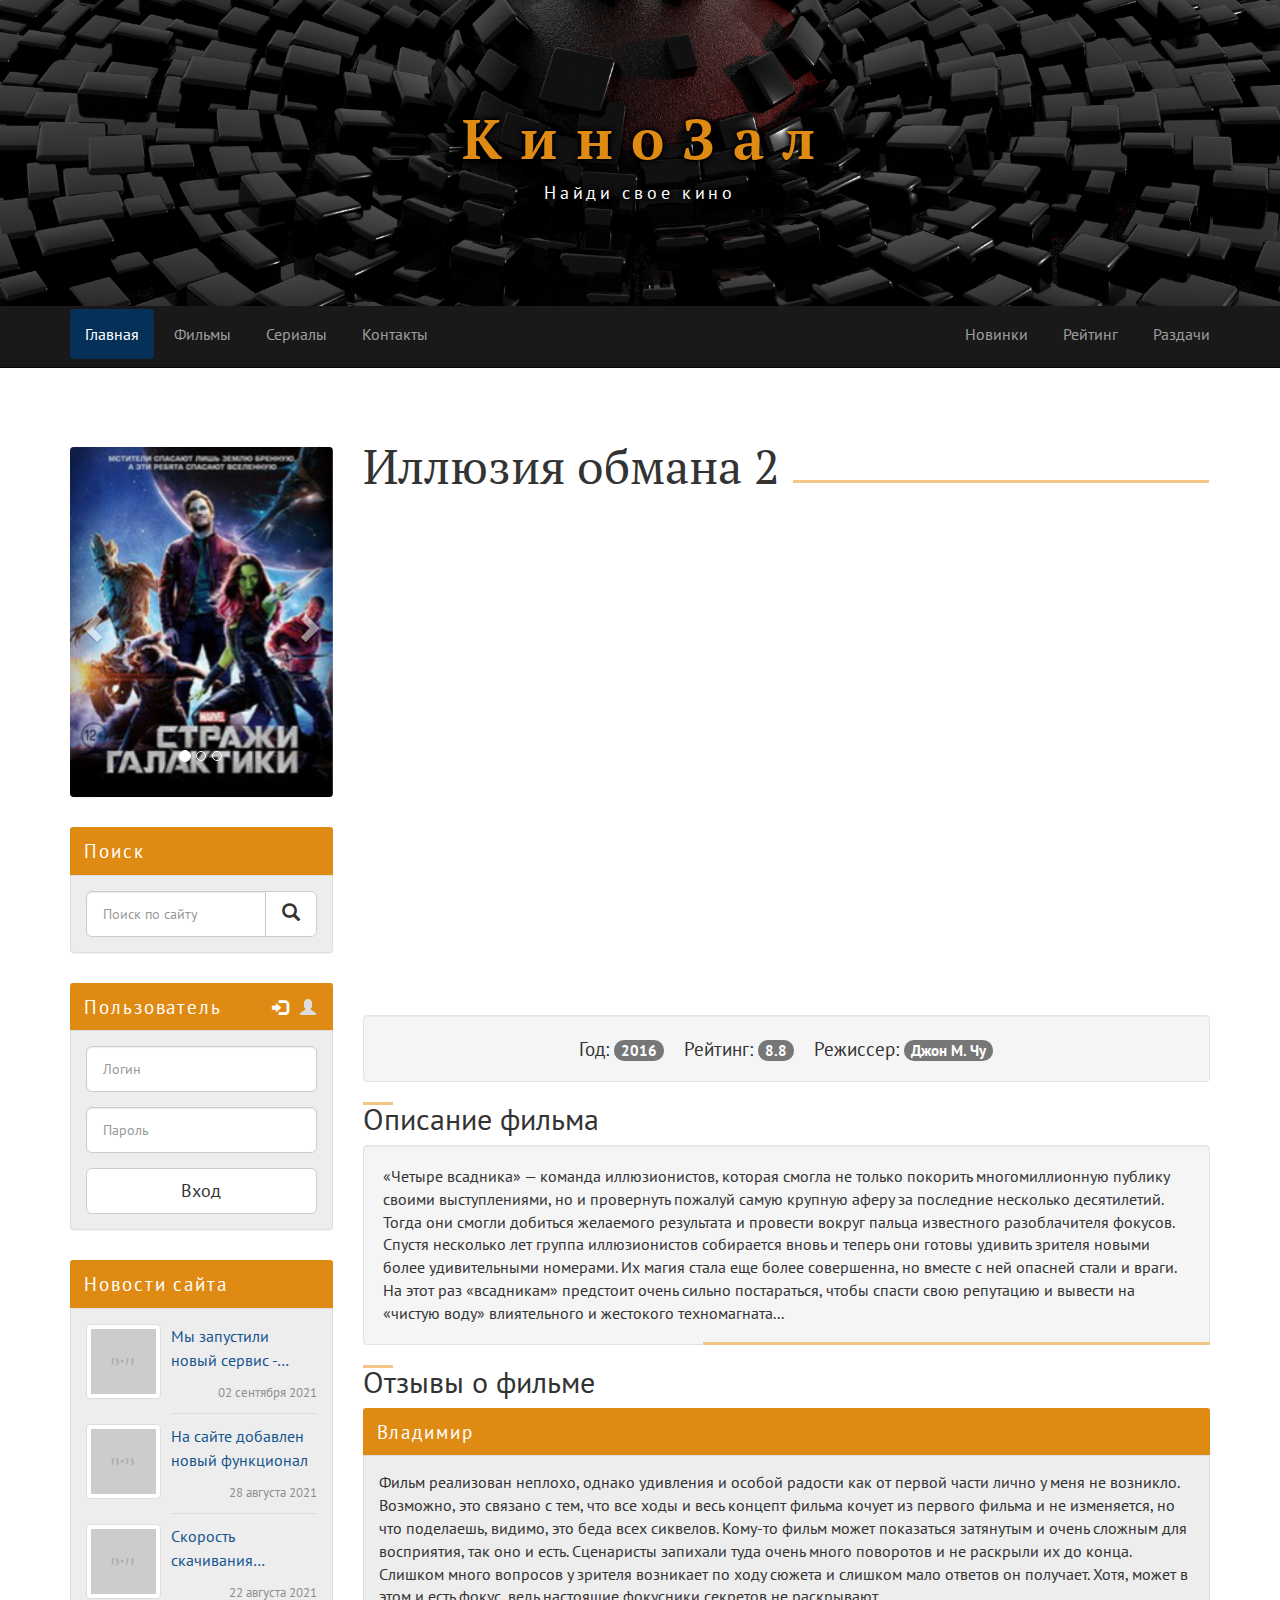
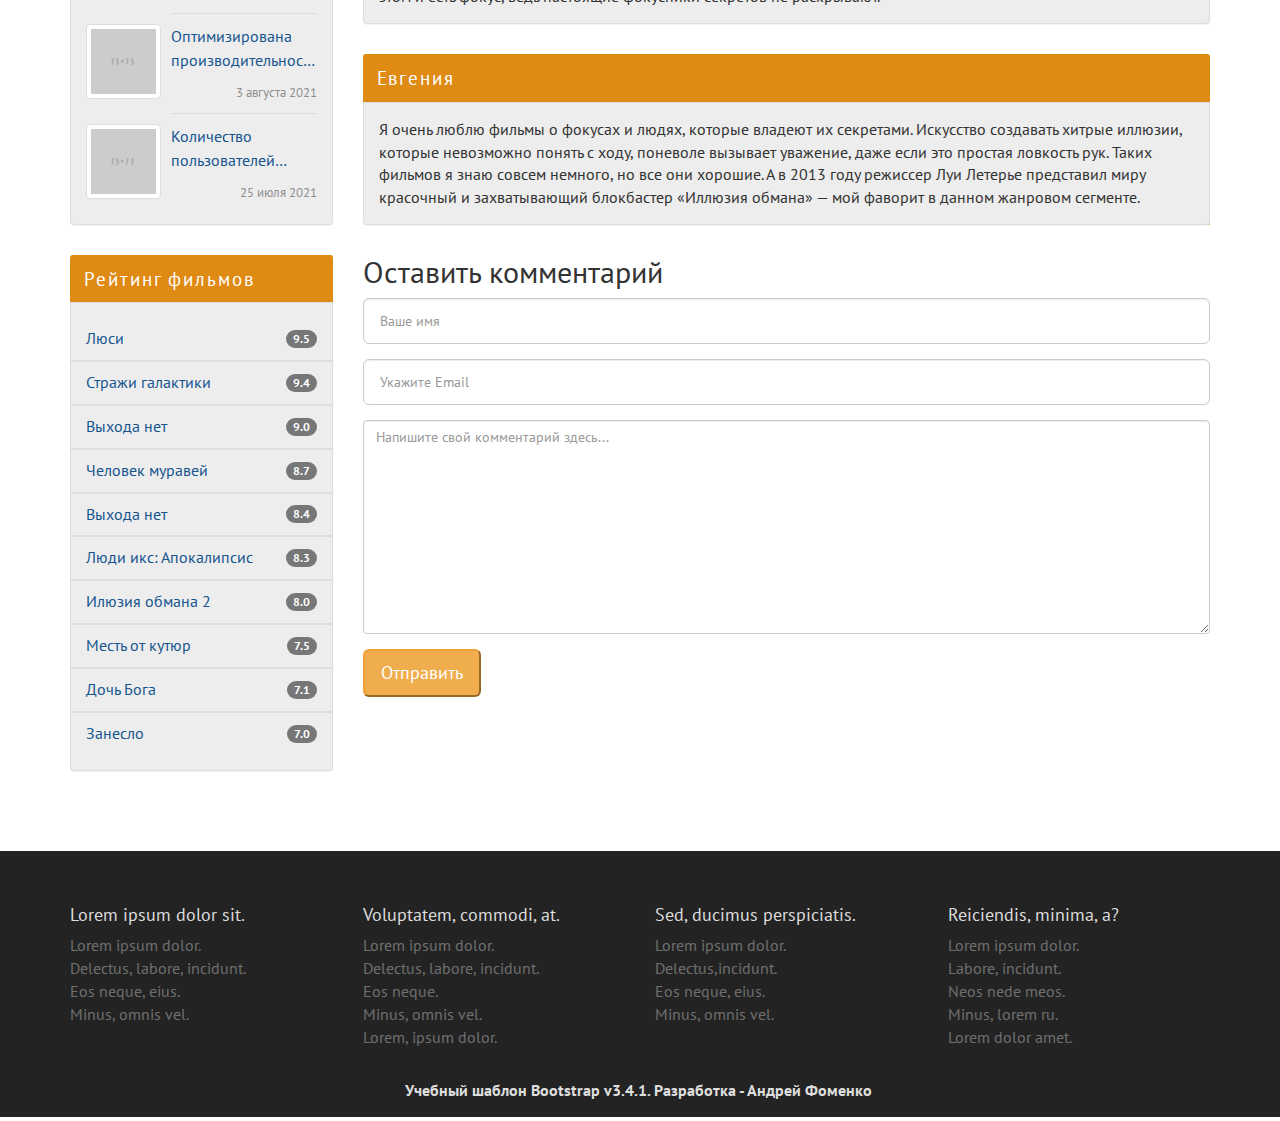
==== commit 8e427f15: "work with page (section film; the rest is only a grid)" ====
--- a/page.html
+++ b/page.html
@@ -4,13 +4,12 @@
 
 <head>
   <meta charset="UTF-8">
-  <meta name="viewport"
-        content="width=device-width, initial-scale=1.0, minimum-scale=1.0">
+  <meta name="viewport" content="width=device-width, initial-scale=1.0, minimum-scale=1.0">
   <meta http-equiv="X-UA-Compatible" content="ie=edge">
   <title>КиноЗал</title>
   <link href="libs/bootstrap/dist/css/bootstrap.min.css" rel="stylesheet">
   <link href="https://fonts.googleapis.com/css2?family=PT+Sans:wght@400;700&family=PT+Serif:wght@400;700&display=swap"
-        rel="stylesheet">
+    rel="stylesheet">
   <link href="assets/css/style.css" rel="stylesheet">
   <link rel="icon" href="assets/img/favicon.png" type="image/x-icon">
   <!--[if lt IE 9]>
@@ -20,389 +19,450 @@
 </head>
 
 <body>
-      <div class="header">
-            <div class="header-logo">
-              <div class="container">
-                <strong class="header-logo__title">КиноЗал</strong>
-                <span class="header-logo__description">Найди свое кино</span>
-              </div>
-            </div>
-        
-            <div class="header-menu">
-              <nav class="navbar navbar-inverse navbar-static-top">
-                <div class="container">
-                  <!-- Brand and toggle get grouped for better mobile display -->
-                  <div class="navbar-header">
-                    <button type="button" class="navbar-toggle collapsed" data-toggle="collapse"
-                      data-target="#navbar-header-top" aria-expanded="false">
-                      <span class="sr-only">Toggle navigation</span>
-                      <span class="icon-bar"></span>
-                      <span class="icon-bar"></span>
-                      <span class="icon-bar"></span>
-                    </button>
-                  </div>
-        
-                  <!-- Collect the nav links, forms, and other content for toggling -->
-                  <div class="collapse navbar-collapse" id="navbar-header-top">
-                    <ul class="nav navbar-nav navbar-left">
-                      <li class="active"><a href="index.html">Главная <span class="sr-only">(current)</span></a></li>
-                      <li><a href="#">Фильмы</a></li>
-                      <li><a href="#">Сериалы</a></li>
-                      <li><a href="#">Контакты</a></li>
-                    </ul>
-        
-                    <ul class="nav navbar-nav navbar-right">
-                      <li><a href="#">Новинки</a></li>
-                      <li><a href="#">Рейтинг</a></li>
-                      <li><a href="#">Раздачи</a></li>
-                    </ul>
-                  </div><!-- /.navbar-collapse -->
-                </div><!-- /.container-fluid -->
-              </nav>
-            </div>
-          </div>
-        
-          <div class="container">
-            <div class="row">
-              <div class=" main col-lg-9 col-lg-push-3 col-md-8 col-md-push-4">
-        
-                <section class="site-search panel panel-info hidden-lg hidden-lg">
-                  <div class="panel-heading">Поиск</div>
-                  <div class="panel-body">
-                    <form action="search">
-                      <div class="input-group input-group-lg">
-                        <input class="form-control" type="search" placeholder="Поиск по сайту">
-                        <span class="input-group-btn">
-                          <button class="btn btn-default" type="button">
-                            <span class="glyphicon glyphicon-search"></span>
-                          </button>
-                        </span>
-                      </div>
-                    </form>
-                  </div>
-                </section>
-        
-                <section class="user-login panel panel-info hidden-lg hidden-lg">
-                  <div class="panel-heading">Пользователь</div>
-                  <div class="panel-body">
-        
-                    <ul class="user-login__tabs nav nav-tabs" role="tablist">
-                      <li role="presentation" class="active"><a href="#user-login-main" aria-controls="user-login-main"
-                          role="tab" data-toggle="tab">
-                          <span class="glyphicon glyphicon-log-in"></span>
-                        </a></li>
-                      <li role="presentation"><a href="#user-registration-main" aria-controls="user-registration-main"
-                          role="tab" data-toggle="tab">
-                          <span class="glyphicon glyphicon-user"></span>
-                        </a></li>
-                    </ul>
-        
-                    <div class="user-login__content tab-content">
-        
-                      <div role="tabpanel" class="tab-pane fade in active" id="user-login-main">
-                        <form action="login">
-                          <div class="form-group">
-                            <input class="form-control input-lg" type="text" placeholder="Логин">
-                          </div>
-                          <div class="form-group">
-                            <input class="form-control input-lg" type="password" placeholder="Пароль">
-                          </div>
-                          <button class="btn btn-default btn-block btn-lg" type="submit">Вход</button>
-                        </form>
-                      </div>
-        
-                      <div role="tabpanel" class="tab-pane fade" id="user-registration-main">
-                        <form action="registration">
-                          <div class="form-group">
-                            <input class="form-control input-lg" type="text" placeholder="Логин">
-                          </div>
-                          <div class="form-group">
-                            <input class="form-control input-lg" type="password" placeholder="Пароль">
-                          </div>
-                          <div class="form-group">
-                            <input class="form-control input-lg" type="email" placeholder="Email">
-                          </div>
-                          <button class="btn btn-default btn-block btn-lg" type="submit">Регистрация</button>
-                        </form>
-                      </div>
-        
-                    </div>
-                  </div>
-                </section>
-
-                <section class="film-info">
-                  <h1>Иллюзия обмана 2</h1>
-                </section>
-        
-              </div>
-              <div class="left-sidebar col-lg-3 col-lg-pull-9 col-md-4 col-md-pull-8">
-        
-        
-                <div class="vertical-slider panel panel-info visible-lg visi">
-                  <div id="vertical-carousel" class="carousel slide" data-ride="carousel">
-                    <!-- Indicators -->
-                    <ol class="carousel-indicators">
-                      <li data-target="#vertical-carousel" data-slide-to="0" class="active"></li>
-                      <li data-target="#vertical-carousel" data-slide-to="1"></li>
-                      <li data-target="#vertical-carousel" data-slide-to="2"></li>
-                    </ol>
-        
-                    <!-- Wrapper for slides -->
-                    <div class="carousel-inner" role="listbox">
-                      <div class="item active">
-                        <img src="assets/img/films/1266931.jpg" alt="film">
-                      </div>
-                      <div class="item">
-                        <img src="assets/img/films/1341151.jpg" alt="film">
-                      </div>
-                      <div class="item">
-                        <img src="assets/img/films/1381061.jpg" alt="film">
-                      </div>
-        
-                    </div>
-        
-                    <!-- Controls -->
-                    <a class="left carousel-control" href="#vertical-carousel" role="button" data-slide="prev">
-                      <span class="glyphicon glyphicon-chevron-left" aria-hidden="true"></span>
-                      <span class="sr-only">Previous</span>
-                    </a>
-                    <a class="right carousel-control" href="#vertical-carousel" role="button" data-slide="next">
-                      <span class="glyphicon glyphicon-chevron-right" aria-hidden="true"></span>
-                      <span class="sr-only">Next</span>
-                    </a>
-                  </div>
-                </div>
-        
-                <div class="site-search panel panel-info visible-lg visi">
-                  <div class="panel-heading">Поиск</div>
-                  <div class="panel-body">
-                    <form action="search">
-                      <div class="input-group input-group-lg">
-                        <input class="form-control" type="search" placeholder="Поиск по сайту">
-                        <span class="input-group-btn">
-                          <button class="btn btn-default" type="button">
-                            <span class="glyphicon glyphicon-search"></span>
-                          </button>
-                        </span>
-                      </div>
-                    </form>
-                  </div>
-                </div>
-        
-                <div class="user-login panel panel-info visible-lg visi">
-                  <div class="panel-heading">Пользователь</div>
-                  <div class="panel-body">
-        
-                    <ul class="user-login__tabs nav nav-tabs" role="tablist">
-                      <li role="presentation" class="active"><a href="#user-login-sidebar" aria-controls="user-login-sidebar"
-                          role="tab" data-toggle="tab">
-                          <span class="glyphicon glyphicon-log-in"></span>
-                        </a></li>
-                      <li role="presentation"><a href="#user-registration-sidebar" aria-controls="user-registration-sidebar"
-                          role="tab" data-toggle="tab">
-                          <span class="glyphicon glyphicon-user"></span>
-                        </a></li>
-                    </ul>
-        
-                    <div class="user-login__content tab-content">
-        
-                      <div role="tabpanel" class="tab-pane fade in active" id="user-login-sidebar">
-                        <form action="login">
-                          <div class="form-group">
-                            <input class="form-control input-lg" type="text" placeholder="Логин">
-                          </div>
-                          <div class="form-group">
-                            <input class="form-control input-lg" type="password" placeholder="Пароль">
-                          </div>
-                          <button class="btn btn-default btn-block btn-lg" type="submit">Вход</button>
-                        </form>
-                      </div>
-        
-                      <div role="tabpanel" class="tab-pane fade" id="user-registration-sidebar">
-                        <form action="registration">
-                          <div class="form-group">
-                            <input class="form-control input-lg" type="text" placeholder="Логин">
-                          </div>
-                          <div class="form-group">
-                            <input class="form-control input-lg" type="password" placeholder="Пароль">
-                          </div>
-                          <div class="form-group">
-                            <input class="form-control input-lg" type="email" placeholder="Email">
-                          </div>
-                          <button class="btn btn-default btn-block btn-lg" type="submit">Регистрация</button>
-                        </form>
-                      </div>
-        
-                    </div>
-                  </div>
-                </div>
-        
-                <div class="site-news panel panel-info">
-                  <div class="panel-heading">Новости сайта</div>
-                  <div class="panel-body">
-        
-                    <div class="site-news-item">
-                      <div class="site-news-item__image thumbnail">
-                        <img src="assets/img/75x75.png" alt="Картинка">
-                      </div>
-                      <div class="site-news-item__title">
-                        <a href="#">Мы запустили новый сервис - КиноМонстр</a>
-                      </div>
-                      <div class="site-news-item__date">02 сентября 2021</div>
-                    </div>
-        
-                    <div class="site-news-item">
-                      <div class="site-news-item__image thumbnail">
-                        <img src="assets/img/75x75.png" alt="Картинка">
-                      </div>
-                      <div class="site-news-item__title">
-                        <a href="#">На сайте добавлен новый функционал</a>
-                      </div>
-                      <div class="site-news-item__date">28 августа 2021</div>
-                    </div>
-        
-                    <div class="site-news-item">
-                      <div class="site-news-item__image thumbnail">
-                        <img src="assets/img/75x75.png" alt="Картинка">
-                      </div>
-                      <div class="site-news-item__title">
-                        <a href="#">Скорость скачивания фильмов увеличена</a>
-                      </div>
-                      <div class="site-news-item__date">22 августа 2021</div>
-                    </div>
-        
-                    <div class="site-news-item">
-                      <div class="site-news-item__image thumbnail">
-                        <img src="assets/img/75x75.png" alt="Картинка">
-                      </div>
-                      <div class="site-news-item__title">
-                        <a href="#">Оптимизирована производительность сервера</a>
-                      </div>
-                      <div class="site-news-item__date">3 августа 2021</div>
-                    </div>
-        
-                    <div class="site-news-item">
-                      <div class="site-news-item__image thumbnail">
-                        <img src="assets/img/75x75.png" alt="Картинка">
-                      </div>
-                      <div class="site-news-item__title">
-                        <a href="#">Количество пользователей перевалила за - 10 000!</a>
-                      </div>
-                      <div class="site-news-item__date">25 июля 2021</div>
-                    </div>
-        
-                  </div>
-                </div>
-        
-                <div class="top-films panel panel-info">
-                  <div class="panel-heading">Рейтинг фильмов</div>
-                  <div class="top-films__body panel-body">
-                    <div class="top-films__list list-group">
-                      <a href="#" class="top-films__item list-group-item">Люси
-                        <span class="top-films__badge badge">9.5</span>
-                      </a>
-                      <a href="#" class="top-films__item list-group-item">Стражи галактики
-                        <span class="top-films__badge badge">9.4</span>
-                      </a>
-                      <a href="#" class="top-films__item list-group-item">Выхода нет
-                        <span class="top-films__badge badge">9.0</span>
-                      </a>
-                      <a href="#" class="top-films__item list-group-item">Человек муравей
-                        <span class="top-films__badge badge">8.7</span>
-                      </a>
-                      <a href="#" class="top-films__item list-group-item">Выхода нет
-                        <span class="top-films__badge badge">8.4</span>
-                      </a>
-                      <a href="#" class="top-films__item list-group-item">Люди икс: Апокалипсис
-                        <span class="top-films__badge badge">8.3</span>
-                      </a>
-                      <a href="#" class="top-films__item list-group-item">Илюзия обмана 2
-                        <span class="top-films__badge badge">8.0</span>
-                      </a>
-                      <a href="#" class="top-films__item list-group-item">Месть от кутюр
-                        <span class="top-films__badge badge">7.5</span>
-                      </a>
-                      <a href="#" class="top-films__item list-group-item">Дочь Бога
-                        <span class="top-films__badge badge">7.1</span>
-                      </a>
-                      <a href="#" class="top-films__item list-group-item">Занесло
-                        <span class="top-films__badge badge">7.0</span>
-                      </a>
-                    </div>
-                  </div>
-                </div>
-        
-              </div>
-            </div>
-          </div>
-
-          <footer class="footer">
-            <div class="container-fluid">
-              <div class="row">
-                <div class="container">
-                  <div class="row">
-        
-                    <div class="footer-main">
-        
-                      <div class="footer-first col-md-3 col-xs-6">
-                        <h4>Lorem ipsum dolor sit.</h4>
-                        <ul>
-                          <li><a href="#">Lorem ipsum dolor.</a></li>
-                          <li><a href="#">Delectus, labore, incidunt.</a></li>
-                          <li><a href="#">Eos neque, eius.</a></li>
-                          <li><a href="#">Minus, omnis vel.</a></li>
-                        </ul>
-                      </div>
-        
-                      <div class="footer-second col-md-3 col-xs-6">
-                        <h4>Voluptatem, commodi, at.</h4>
-                        <ul>
-                          <li><a href="#">Lorem ipsum dolor.</a></li>
-                          <li><a href="#">Delectus, labore, incidunt.</a></li>
-                          <li><a href="#">Eos neque.</a></li>
-                          <li><a href="#">Minus, omnis vel.</a></li>
-                          <li><a href="#">Lorem, ipsum dolor.</a></li>
-                        </ul>
-                      </div>
-        
-                      <div class="footer-third col-md-3 col-xs-6">
-                        <h4>Sed, ducimus perspiciatis.</h4>
-                        <ul>
-                          <li><a href="#">Lorem ipsum dolor.</a></li>
-                          <li><a href="#">Delectus,incidunt.</a></li>
-                          <li><a href="#">Eos neque, eius.</a></li>
-                          <li><a href="#">Minus, omnis vel.</a></li>
-                        </ul>
-                      </div>
-        
-                      <div class="footer-fourth col-md-3 col-xs-6">
-                        <h4>Reiciendis, minima, a?</h4>
-                        <ul>
-                          <li><a href="#">Lorem ipsum dolor.</a></li>
-                          <li><a href="#">Labore, incidunt.</a></li>
-                          <li><a href="#">Neos nede meos.</a></li>
-                          <li><a href="#">Minus, lorem ru.</a></li>
-                          <li><a href="#">Lorem dolor amet.</a></li>
-                        </ul>
-                      </div>
-        
-                    </div>
-                  </div>
-        
-                  <div class="row">
-                    <div class="footer-bottom col-xs-12">
-                      <a href="#">Учебный шаблон Bootstrap v3.4.1. Разработка - Андрей Фоменко</a>
-                    </div>
-                  </div>
-                </div>
-              </div>
-        
-            </div>
-          </footer>
-
-<script src="libs/jquery/dist/jquery.min.js"></script>
-<script src="libs/bootstrap/dist/js/bootstrap.min.js"></script>
+  <div class="header">
+    <div class="header-logo">
+      <div class="container">
+        <strong class="header-logo__title">КиноЗал</strong>
+        <span class="header-logo__description">Найди свое кино</span>
+      </div>
+    </div>
+
+    <div class="header-menu">
+      <nav class="navbar navbar-inverse navbar-static-top">
+        <div class="container">
+          <!-- Brand and toggle get grouped for better mobile display -->
+          <div class="navbar-header">
+            <button type="button" class="navbar-toggle collapsed" data-toggle="collapse"
+              data-target="#navbar-header-top" aria-expanded="false">
+              <span class="sr-only">Toggle navigation</span>
+              <span class="icon-bar"></span>
+              <span class="icon-bar"></span>
+              <span class="icon-bar"></span>
+            </button>
+          </div>
+
+          <!-- Collect the nav links, forms, and other content for toggling -->
+          <div class="collapse navbar-collapse" id="navbar-header-top">
+            <ul class="nav navbar-nav navbar-left">
+              <li class="active"><a href="index.html">Главная <span class="sr-only">(current)</span></a></li>
+              <li><a href="#">Фильмы</a></li>
+              <li><a href="#">Сериалы</a></li>
+              <li><a href="#">Контакты</a></li>
+            </ul>
+
+            <ul class="nav navbar-nav navbar-right">
+              <li><a href="#">Новинки</a></li>
+              <li><a href="#">Рейтинг</a></li>
+              <li><a href="#">Раздачи</a></li>
+            </ul>
+          </div><!-- /.navbar-collapse -->
+        </div><!-- /.container-fluid -->
+      </nav>
+    </div>
+  </div>
+
+  <div class="container">
+    <div class="row">
+      <div class=" main col-lg-9 col-lg-push-3 col-md-8 col-md-push-4">
+
+        <section class="site-search panel panel-info hidden-lg hidden-lg">
+          <div class="panel-heading">Поиск</div>
+          <div class="panel-body">
+            <form action="search">
+              <div class="input-group input-group-lg">
+                <input class="form-control" type="search" placeholder="Поиск по сайту">
+                <span class="input-group-btn">
+                  <button class="btn btn-default" type="button">
+                    <span class="glyphicon glyphicon-search"></span>
+                  </button>
+                </span>
+              </div>
+            </form>
+          </div>
+        </section>
+
+        <section class="user-login panel panel-info hidden-lg hidden-lg">
+          <div class="panel-heading">Пользователь</div>
+          <div class="panel-body">
+
+            <ul class="user-login__tabs nav nav-tabs" role="tablist">
+              <li role="presentation" class="active"><a href="#user-login-main" aria-controls="user-login-main"
+                  role="tab" data-toggle="tab">
+                  <span class="glyphicon glyphicon-log-in"></span>
+                </a></li>
+              <li role="presentation"><a href="#user-registration-main" aria-controls="user-registration-main"
+                  role="tab" data-toggle="tab">
+                  <span class="glyphicon glyphicon-user"></span>
+                </a></li>
+            </ul>
+
+            <div class="user-login__content tab-content">
+
+              <div role="tabpanel" class="tab-pane fade in active" id="user-login-main">
+                <form action="login">
+                  <div class="form-group">
+                    <input class="form-control input-lg" type="text" placeholder="Логин">
+                  </div>
+                  <div class="form-group">
+                    <input class="form-control input-lg" type="password" placeholder="Пароль">
+                  </div>
+                  <button class="btn btn-default btn-block btn-lg" type="submit">Вход</button>
+                </form>
+              </div>
+
+              <div role="tabpanel" class="tab-pane fade" id="user-registration-main">
+                <form action="registration">
+                  <div class="form-group">
+                    <input class="form-control input-lg" type="text" placeholder="Логин">
+                  </div>
+                  <div class="form-group">
+                    <input class="form-control input-lg" type="password" placeholder="Пароль">
+                  </div>
+                  <div class="form-group">
+                    <input class="form-control input-lg" type="email" placeholder="Email">
+                  </div>
+                  <button class="btn btn-default btn-block btn-lg" type="submit">Регистрация</button>
+                </form>
+              </div>
+
+            </div>
+          </div>
+        </section>
+
+        <section class="film-info">
+          <h1 class="film-info__title">Иллюзия обмана 2</h1>
+          <div class="embed-responsive embed-responsive-16by9">
+            <iframe class="embed-responsive-item" src="https://www.youtube.com/embed/47DzVAIzSQI"
+              allowfullscreen></iframe>
+          </div>
+          <div class="film-info__well well text-center">
+            <span class="film-info__wrapper">Год: <span class="film-info__badge badge">2016</span></span>
+            <span class="film-info__wrapper">Рейтинг: <span class="film-info__badge badge">8.8</span></span>
+            <span class="film-info__wrapper">Режиссер: <span class="film-info__badge badge">Джон М. Чу</span></span>
+          </div>
+        </section>
+
+        <section class="movie-description">
+          <h2 class="movie-description__title">Описание фильма</h2>
+          <div class="well">
+            «Четыре всадника» — команда иллюзионистов, которая смогла не только покорить многомиллионную публику своими
+            выступлениями, но и провернуть пожалуй самую крупную аферу за последние несколько десятилетий. Тогда они
+            смогли добиться желаемого результата и провести вокруг пальца известного разоблачителя фокусов. Спустя
+            несколько лет группа иллюзионистов собирается вновь и теперь они готовы удивить зрителя новыми более
+            удивительными номерами. Их магия стала еще более совершенна, но вместе с ней опасней стали и враги. На этот
+            раз «всадникам» предстоит очень сильно постараться, чтобы спасти свою репутацию и вывести на «чистую воду»
+            влиятельного и жестокого техномагната...
+          </div>
+        </section>
+
+        <section class="movie-reviews">
+          <h2 class="movie-reviews__title">Отзывы о фильме</h2>
+          <div class="panel-info panel">
+            <div class="panel-heading"><span class="gliphicon gliphicon-user"></span> <span>Владимир</span></div>
+            <div class="panel-body">
+              Фильм реализован неплохо, однако удивления и особой радости как от первой части лично у меня не возникло.
+              Возможно, это связано с тем, что все ходы и весь концепт фильма кочует из первого фильма и не изменяется,
+              но что поделаешь, видимо, это беда всех сиквелов. Кому-то фильм может показаться затянутым и очень сложным
+              для восприятия, так оно и есть. Сценаристы запихали туда очень много поворотов и не раскрыли их до конца.
+              Слишком много вопросов у зрителя возникает по ходу сюжета и слишком мало ответов он получает. Хотя, может
+              в этом и есть фокус, ведь настоящие фокусники секретов не раскрывают.
+            </div>
+          </div>
+          <div class="panel-info panel">
+            <div class="panel-heading"><span class="gliphicon gliphicon-user"></span> <span>Евгения</span></div>
+            <div class="panel-body">
+              Я очень люблю фильмы о фокусах и людях, которые владеют их секретами. Искусство создавать хитрые иллюзии,
+              которые невозможно понять с ходу, поневоле вызывает уважение, даже если это простая ловкость рук. Таких
+              фильмов я знаю совсем немного, но все они хорошие. А в 2013 году режиссер Луи Летерье представил миру
+              красочный и захватывающий блокбастер «Иллюзия обмана» — мой фаворит в данном жанровом сегменте.
+            </div>
+          </div>
+        </section>
+
+        <section class="film-comment-form">
+          <h2 class="film-comment-form__title">Оставить комментарий</h2>
+          <form action="handler.php">
+            <div class="form-group">
+              <input type="text" class="form-control input-lg" placeholder="Ваше имя">
+            </div>
+            <div class="form-group">
+              <input type="email" class="form-control input-lg" placeholder="Укажите Email">
+            </div>
+            <div class="form-group">
+              <textarea class="form-control" placeholder="Напишите свой комментарий здесь..." rows="10"></textarea>
+            </div>
+            <button class="film-comment-form__button btb btn-lg btn-warning" type="submit">Отправить</button>
+          </form>
+        </section>
+
+      </div>
+      <div class="left-sidebar col-lg-3 col-lg-pull-9 col-md-4 col-md-pull-8">
+
+
+        <div class="vertical-slider panel panel-info visible-lg visi">
+          <div id="vertical-carousel" class="carousel slide" data-ride="carousel">
+            <!-- Indicators -->
+            <ol class="carousel-indicators">
+              <li data-target="#vertical-carousel" data-slide-to="0" class="active"></li>
+              <li data-target="#vertical-carousel" data-slide-to="1"></li>
+              <li data-target="#vertical-carousel" data-slide-to="2"></li>
+            </ol>
+
+            <!-- Wrapper for slides -->
+            <div class="carousel-inner" role="listbox">
+              <div class="item active">
+                <img src="assets/img/films/1266931.jpg" alt="film">
+              </div>
+              <div class="item">
+                <img src="assets/img/films/1341151.jpg" alt="film">
+              </div>
+              <div class="item">
+                <img src="assets/img/films/1381061.jpg" alt="film">
+              </div>
+
+            </div>
+
+            <!-- Controls -->
+            <a class="left carousel-control" href="#vertical-carousel" role="button" data-slide="prev">
+              <span class="glyphicon glyphicon-chevron-left" aria-hidden="true"></span>
+              <span class="sr-only">Previous</span>
+            </a>
+            <a class="right carousel-control" href="#vertical-carousel" role="button" data-slide="next">
+              <span class="glyphicon glyphicon-chevron-right" aria-hidden="true"></span>
+              <span class="sr-only">Next</span>
+            </a>
+          </div>
+        </div>
+
+        <div class="site-search panel panel-info visible-lg visi">
+          <div class="panel-heading">Поиск</div>
+          <div class="panel-body">
+            <form action="search">
+              <div class="input-group input-group-lg">
+                <input class="form-control" type="search" placeholder="Поиск по сайту">
+                <span class="input-group-btn">
+                  <button class="btn btn-default" type="button">
+                    <span class="glyphicon glyphicon-search"></span>
+                  </button>
+                </span>
+              </div>
+            </form>
+          </div>
+        </div>
+
+        <div class="user-login panel panel-info visible-lg visi">
+          <div class="panel-heading">Пользователь</div>
+          <div class="panel-body">
+
+            <ul class="user-login__tabs nav nav-tabs" role="tablist">
+              <li role="presentation" class="active"><a href="#user-login-sidebar" aria-controls="user-login-sidebar"
+                  role="tab" data-toggle="tab">
+                  <span class="glyphicon glyphicon-log-in"></span>
+                </a></li>
+              <li role="presentation"><a href="#user-registration-sidebar" aria-controls="user-registration-sidebar"
+                  role="tab" data-toggle="tab">
+                  <span class="glyphicon glyphicon-user"></span>
+                </a></li>
+            </ul>
+
+            <div class="user-login__content tab-content">
+
+              <div role="tabpanel" class="tab-pane fade in active" id="user-login-sidebar">
+                <form action="login">
+                  <div class="form-group">
+                    <input class="form-control input-lg" type="text" placeholder="Логин">
+                  </div>
+                  <div class="form-group">
+                    <input class="form-control input-lg" type="password" placeholder="Пароль">
+                  </div>
+                  <button class="btn btn-default btn-block btn-lg" type="submit">Вход</button>
+                </form>
+              </div>
+
+              <div role="tabpanel" class="tab-pane fade" id="user-registration-sidebar">
+                <form action="registration">
+                  <div class="form-group">
+                    <input class="form-control input-lg" type="text" placeholder="Логин">
+                  </div>
+                  <div class="form-group">
+                    <input class="form-control input-lg" type="password" placeholder="Пароль">
+                  </div>
+                  <div class="form-group">
+                    <input class="form-control input-lg" type="email" placeholder="Email">
+                  </div>
+                  <button class="btn btn-default btn-block btn-lg" type="submit">Регистрация</button>
+                </form>
+              </div>
+
+            </div>
+          </div>
+        </div>
+
+        <div class="site-news panel panel-info">
+          <div class="panel-heading">Новости сайта</div>
+          <div class="panel-body">
+
+            <div class="site-news-item">
+              <div class="site-news-item__image thumbnail">
+                <img src="assets/img/75x75.png" alt="Картинка">
+              </div>
+              <div class="site-news-item__title">
+                <a href="#">Мы запустили новый сервис - КиноМонстр</a>
+              </div>
+              <div class="site-news-item__date">02 сентября 2021</div>
+            </div>
+
+            <div class="site-news-item">
+              <div class="site-news-item__image thumbnail">
+                <img src="assets/img/75x75.png" alt="Картинка">
+              </div>
+              <div class="site-news-item__title">
+                <a href="#">На сайте добавлен новый функционал</a>
+              </div>
+              <div class="site-news-item__date">28 августа 2021</div>
+            </div>
+
+            <div class="site-news-item">
+              <div class="site-news-item__image thumbnail">
+                <img src="assets/img/75x75.png" alt="Картинка">
+              </div>
+              <div class="site-news-item__title">
+                <a href="#">Скорость скачивания фильмов увеличена</a>
+              </div>
+              <div class="site-news-item__date">22 августа 2021</div>
+            </div>
+
+            <div class="site-news-item">
+              <div class="site-news-item__image thumbnail">
+                <img src="assets/img/75x75.png" alt="Картинка">
+              </div>
+              <div class="site-news-item__title">
+                <a href="#">Оптимизирована производительность сервера</a>
+              </div>
+              <div class="site-news-item__date">3 августа 2021</div>
+            </div>
+
+            <div class="site-news-item">
+              <div class="site-news-item__image thumbnail">
+                <img src="assets/img/75x75.png" alt="Картинка">
+              </div>
+              <div class="site-news-item__title">
+                <a href="#">Количество пользователей перевалила за - 10 000!</a>
+              </div>
+              <div class="site-news-item__date">25 июля 2021</div>
+            </div>
+
+          </div>
+        </div>
+
+        <div class="top-films panel panel-info">
+          <div class="panel-heading">Рейтинг фильмов</div>
+          <div class="top-films__body panel-body">
+            <div class="top-films__list list-group">
+              <a href="#" class="top-films__item list-group-item">Люси
+                <span class="top-films__badge badge">9.5</span>
+              </a>
+              <a href="#" class="top-films__item list-group-item">Стражи галактики
+                <span class="top-films__badge badge">9.4</span>
+              </a>
+              <a href="#" class="top-films__item list-group-item">Выхода нет
+                <span class="top-films__badge badge">9.0</span>
+              </a>
+              <a href="#" class="top-films__item list-group-item">Человек муравей
+                <span class="top-films__badge badge">8.7</span>
+              </a>
+              <a href="#" class="top-films__item list-group-item">Выхода нет
+                <span class="top-films__badge badge">8.4</span>
+              </a>
+              <a href="#" class="top-films__item list-group-item">Люди икс: Апокалипсис
+                <span class="top-films__badge badge">8.3</span>
+              </a>
+              <a href="#" class="top-films__item list-group-item">Илюзия обмана 2
+                <span class="top-films__badge badge">8.0</span>
+              </a>
+              <a href="#" class="top-films__item list-group-item">Месть от кутюр
+                <span class="top-films__badge badge">7.5</span>
+              </a>
+              <a href="#" class="top-films__item list-group-item">Дочь Бога
+                <span class="top-films__badge badge">7.1</span>
+              </a>
+              <a href="#" class="top-films__item list-group-item">Занесло
+                <span class="top-films__badge badge">7.0</span>
+              </a>
+            </div>
+          </div>
+        </div>
+
+      </div>
+    </div>
+  </div>
+
+  <footer class="footer">
+    <div class="container-fluid">
+      <div class="row">
+        <div class="container">
+          <div class="row">
+
+            <div class="footer-main">
+
+              <div class="footer-first col-md-3 col-xs-6">
+                <h4>Lorem ipsum dolor sit.</h4>
+                <ul>
+                  <li><a href="#">Lorem ipsum dolor.</a></li>
+                  <li><a href="#">Delectus, labore, incidunt.</a></li>
+                  <li><a href="#">Eos neque, eius.</a></li>
+                  <li><a href="#">Minus, omnis vel.</a></li>
+                </ul>
+              </div>
+
+              <div class="footer-second col-md-3 col-xs-6">
+                <h4>Voluptatem, commodi, at.</h4>
+                <ul>
+                  <li><a href="#">Lorem ipsum dolor.</a></li>
+                  <li><a href="#">Delectus, labore, incidunt.</a></li>
+                  <li><a href="#">Eos neque.</a></li>
+                  <li><a href="#">Minus, omnis vel.</a></li>
+                  <li><a href="#">Lorem, ipsum dolor.</a></li>
+                </ul>
+              </div>
+
+              <div class="footer-third col-md-3 col-xs-6">
+                <h4>Sed, ducimus perspiciatis.</h4>
+                <ul>
+                  <li><a href="#">Lorem ipsum dolor.</a></li>
+                  <li><a href="#">Delectus,incidunt.</a></li>
+                  <li><a href="#">Eos neque, eius.</a></li>
+                  <li><a href="#">Minus, omnis vel.</a></li>
+                </ul>
+              </div>
+
+              <div class="footer-fourth col-md-3 col-xs-6">
+                <h4>Reiciendis, minima, a?</h4>
+                <ul>
+                  <li><a href="#">Lorem ipsum dolor.</a></li>
+                  <li><a href="#">Labore, incidunt.</a></li>
+                  <li><a href="#">Neos nede meos.</a></li>
+                  <li><a href="#">Minus, lorem ru.</a></li>
+                  <li><a href="#">Lorem dolor amet.</a></li>
+                </ul>
+              </div>
+
+            </div>
+          </div>
+
+          <div class="row">
+            <div class="footer-bottom col-xs-12">
+              <a href="#">Учебный шаблон Bootstrap v3.4.1. Разработка - Андрей Фоменко</a>
+            </div>
+          </div>
+        </div>
+      </div>
+
+    </div>
+  </footer>
+
+  <script src="libs/jquery/dist/jquery.min.js"></script>
+  <script src="libs/bootstrap/dist/js/bootstrap.min.js"></script>
 </body>
 
-</html>
-
+</html>--- a/assets/css/style.css
+++ b/assets/css/style.css
@@ -7,8 +7,8 @@
 }
 
 .navbar-inverse {
+  height: 62px;
   margin-bottom: 0;
-  height: 62px;
   background-color: #191919;
 }
 
@@ -46,12 +46,12 @@
 }
 
 .panel-info > .panel-heading {
+  padding-left: 14px;
   letter-spacing: 0.1em;
-  padding-left: 14px;
   color: #ffffff;
   border-color: none;
+  border-bottom: none;
   background-color: #df8a13;
-  border-bottom: none;
   font-size: 1.2rem;
 }
 
@@ -115,21 +115,21 @@
 }
 
 h1 {
+  position: relative;
   margin-top: -7px;
+  margin-bottom: 45px;
   font-family: "PT Serif", serif;
   font-size: 3rem;
-  margin-bottom: 45px;
-  position: relative;
 }
 
 h1::after {
-  content: '';
   position: absolute;
   right: 0.1%;
   bottom: 18%;
   width: 487px;
   height: 3px;
-  background-color: #F5C585;
+  content: "";
+  background-color: #f5c585;
 }
 
 .header {
@@ -137,9 +137,9 @@
 }
 
 .header-logo {
-  padding: 98px 0px 100px 0px;
+  height: 306px;
+  padding: 98px 0 100px 0;
   text-align: center;
-  height: 306px;
   background-color: #232323;
   background-image: url(../img/header-bg.jpg);
   background-position: center;
@@ -216,16 +216,16 @@
 
 .new-films-item__title,
 .top-week-item__title {
+  margin-top: 0;
+  margin-bottom: 0;
+  text-align: center;
+  font-size: 1rem;
+  font-weight: bold;
   display: block;
   overflow: hidden;
   white-space: nowrap;
   -o-text-overflow: ellipsis;
      text-overflow: ellipsis;
-  margin-top: 0;
-  margin-bottom: 0;
-  text-align: center;
-  font-size: 1rem;
-  font-weight: bold;
 }
 
 .film-news:hover .thumbnail {
@@ -239,6 +239,10 @@
 
 .film-news:hover .btn-warning {
   background-color: #df8a13;
+}
+
+.film-news .thumbnail {
+  margin-bottom: 0;
 }
 
 .film-news h3 > a {
@@ -253,58 +257,58 @@
 
 .top-week h2 {
   position: relative;
+  margin-bottom: 44px;
+  margin-left: 45px;
   font-family: "PT Serif", serif;
   font-size: 2.5rem;
-  margin-left: 45px;
-  margin-bottom: 44px;
 }
 
 .top-week h2::before {
-  content: '';
   position: absolute;
   top: 21%;
   left: -5.6%;
   width: 30px;
   height: 3px;
-  background-color: #F5C585;
+  content: "";
+  background-color: #f5c585;
 }
 
 .top-week h2::after {
-  content: '';
   position: absolute;
   right: 0.1%;
   bottom: 16%;
   width: 507px;
   height: 3px;
-  background-color: #F5C585;
+  content: "";
+  background-color: #f5c585;
 }
 
 .news-movie h2 {
   position: relative;
+  margin-bottom: 44px;
+  margin-left: 45px;
   font-family: "PT Serif", serif;
   font-size: 2.5rem;
-  margin-left: 45px;
-  margin-bottom: 44px;
 }
 
 .news-movie h2::before {
-  content: '';
   position: absolute;
   top: 22%;
   left: -5.6%;
   width: 30px;
   height: 3px;
-  background-color: #F5C585;
+  content: "";
+  background-color: #f5c585;
 }
 
 .news-movie h2::after {
-  content: '';
   position: absolute;
   right: 0.1%;
   bottom: 16%;
   width: 507px;
   height: 3px;
-  background-color: #F5C585;
+  content: "";
+  background-color: #f5c585;
 }
 
 .film-news-item__button {
@@ -312,6 +316,61 @@
   margin-bottom: 30px;
 }
 
+.film-info {
+  font-size: 1.2rem;
+}
+
+.film-info__title::after {
+  width: 416px !important;
+}
+
+.film-info__wrapper {
+  white-space: nowrap;
+}
+
+.film-info__wrapper:not(:last-of-type) {
+  margin-right: 15px;
+}
+
+.film-info__well {
+  border-top-left-radius: none;
+  border-top-right-radius: none;
+}
+
+.film-info__badge {
+  font-size: 0.8em;
+}
+
+.movie-description,
+.movie-reviews,
+.panel-info {
+  position: relative;
+}
+
+.movie-description__title::before,
+.movie-reviews__title::before,
+.panel-info__title::before {
+  position: absolute;
+  top: 0%;
+  left: 0%;
+  width: 30px;
+  height: 3px;
+  content: "";
+  background-color: #f5c585;
+}
+
+.movie-description__title::after,
+.movie-reviews__title::after,
+.panel-info__title::after {
+  position: absolute;
+  right: 0%;
+  bottom: 0%;
+  width: 507px;
+  height: 3px;
+  content: "";
+  background-color: #f5c585;
+}
+
 .left-sidebar .panel:last-of-type {
   margin-bottom: 0;
 }
@@ -331,8 +390,8 @@
 }
 
 .site-news-item:hover .thumbnail {
+  border-color: #df8a13;
   background-color: #df8a13;
-  border-color: #df8a13;
 }
 
 .site-news-item:not(:last-of-type) {
@@ -388,6 +447,10 @@
   padding-left: 15px;
 }
 
+.top-films .panel-body {
+  padding-left: 0;
+}
+
 .top-films__body {
   padding-right: 0;
   padding-left: 0;
@@ -436,9 +499,9 @@
 
 .footer {
   height: 268px;
-  background-color: #232323;
   padding-top: 45px;
   color: #dddddd;
+  background-color: #232323;
 }
 
 .footer h4 {
@@ -452,8 +515,8 @@
 
 .footer a {
   display: block;
+  padding: 0;
   color: #6f6f6f;
-  padding: 0;
 }
 
 .footer a:hover {
@@ -461,9 +524,9 @@
 }
 
 .footer-bottom {
-  font-weight: bold;
   margin: 20px 0;
   text-align: center;
+  font-weight: bold;
 }
 
 .footer-bottom a {
@@ -494,23 +557,29 @@
   .navbar-right > li {
     margin: 5px 0 5px 5px;
   }
+  .main {
+    margin-bottom: 83px;
+  }
+  .footer {
+    height: 266px;
+  }
+  .footer-bottom {
+    margin-left: -2px;
+  }
 }
 
 @media (max-width: 1199.8px) {
   .navbar-inverse .navbar-nav > li > a {
-    margin-bottom: 0px;
+    margin-bottom: 0;
   }
   .navbar-left > li {
     margin: 5px 10px 5px -5px;
   }
   .navbar-right > li {
-    margin: 5px 5px 5px 0px;
+    margin: 5px 5px 5px 0;
   }
   h1::after {
     width: 256.5px;
-  }
-  h1::after {
-    width: 360px;
   }
   .header-logo__description {
     margin-left: -12px;
@@ -525,22 +594,23 @@
   .top-week h2::after {
     width: 276.5px;
   }
-  .top-week h2::after {
-    width: 380px;
-  }
   .news-movie h2::before {
+    top: 23%;
     left: -7.9%;
   }
   .news-movie h2::after {
     width: 276.5px;
   }
+  .top-films__item {
+    max-height: 43px;
+  }
   .top-films__item:first-child {
     height: 42px;
   }
   .footer-bottom {
+    margin-top: 21px;
+    margin-left: 2px;
     letter-spacing: 0.004em;
-    margin-top: 18px;
-    margin-left: 2px;
   }
 }
 
@@ -551,9 +621,45 @@
 }
 
 @media (max-width: 1199.8px) and (min-width: 992px) {
+  .navbar-inverse {
+    height: 61px;
+  }
+  h1 {
+    margin-bottom: 47px;
+  }
+  h1::after {
+    bottom: 16%;
+  }
+  .header {
+    margin-bottom: 80px;
+  }
   .header-logo__title {
+    margin-top: 3px;
     margin-right: -4px;
-    margin-top: 3px;
+  }
+  .main {
+    margin-bottom: 81px;
+  }
+  .new-films,
+  .top-week {
+    min-height: 292px;
+  }
+  .new-films-item,
+  .top-week-item {
+    margin-bottom: 14.5px;
+  }
+  .top-week {
+    margin-bottom: 76px;
+  }
+  .top-week h2 {
+    margin-top: 75px;
+    margin-bottom: 45px;
+  }
+  .top-week h2::before {
+    top: 23%;
+  }
+  .footer-bottom {
+    margin-top: 20px;
   }
 }
 
@@ -562,10 +668,16 @@
     height: 61px;
   }
   .navbar-right > li {
-    margin: 5px 0px 5px 5px;
+    margin: 5px 0 5px 5px;
   }
   h1 {
-    margin-bottom: 42px;
+    margin-bottom: 44px;
+  }
+  h1::after {
+    width: 360px;
+  }
+  .header {
+    margin-bottom: 80.5px;
   }
   .header-logo {
     height: 304px;
@@ -573,15 +685,21 @@
   .header-logo__description {
     margin-left: -2px;
   }
-  .top-week {
-    margin-bottom: 75px;
+  .new-films-item,
+  .top-week-item {
+    max-height: 386px;
   }
   .top-week h2 {
     margin-top: 75px;
     margin-bottom: 44px;
   }
   .top-week h2::before {
+    top: 23.5%;
     left: -6.7%;
+  }
+  .top-week h2::after {
+    bottom: 15%;
+    width: 380px;
   }
   .news-movie h2::before {
     left: -6.5%;
@@ -594,13 +712,25 @@
     padding-top: 46px;
   }
   .footer-bottom {
+    margin-top: 20px;
+    margin-left: 1px;
     letter-spacing: 0.004em;
-    margin-top: 18px;
-    margin-left: 1px;
+  }
+}
+
+@media (max-width: 991.8px) and (min-width: 768px) {
+  .main .site-search {
+    margin-bottom: 44px;
+  }
+  .top-week {
+    margin-bottom: 78px;
   }
 }
 
 @media (max-width: 767.8px) {
+  .navbar-inverse {
+    height: 51px;
+  }
   .navbar-inverse .navbar-nav > li > a {
     text-align: center;
   }
@@ -609,6 +739,81 @@
   }
   .navbar-right {
     margin-top: 0;
+  }
+  .navbar-toggle {
+    margin-left: 6px;
+  }
+  .panel-info > .panel-heading {
+    margin-top: 1px;
+  }
+  .panel-body {
+    padding: 15px 10px 15px 15px;
+  }
+  h1 {
+    margin-bottom: 44px;
+  }
+  h1::after {
+    right: 0.6%;
+    width: 185px;
+  }
+  .header {
+    margin-bottom: 80px;
+  }
+  .header-logo__title {
+    margin-left: 6px;
+  }
+  .header-logo__description {
+    margin-left: 6px;
+  }
+  .main .user-login {
+    margin-bottom: 59px;
+  }
+  .new-films-item,
+  .top-week-item {
+    max-height: 386px;
+  }
+  .top-week {
+    margin-bottom: 75px;
+  }
+  .top-week h2 {
+    margin-bottom: 46px;
+    margin-left: 44px;
+  }
+  .top-week h2::before {
+    left: -9.1%;
+  }
+  .top-week h2::after {
+    right: 3.5%;
+    width: 190px;
+  }
+  .news-movie h2::before {
+    left: -9.1%;
+  }
+  .news-movie h2::after {
+    right: 0;
+    width: 227px;
+  }
+  .user-login__tabs a {
+    padding: 14px 0 11px 10px !important;
+  }
+  .left-sidebar {
+    margin-bottom: 81.0px;
+  }
+  .top-films__badge {
+    right: 5px;
+  }
+  .site-search,
+  .user-login {
+    max-width: 540px;
+    margin-right: auto;
+    margin-left: auto;
+  }
+  .footer {
+    max-height: 422px;
+  }
+  .footer-bottom {
+    margin-top: 20px;
+    margin-left: 1px;
   }
 }
 
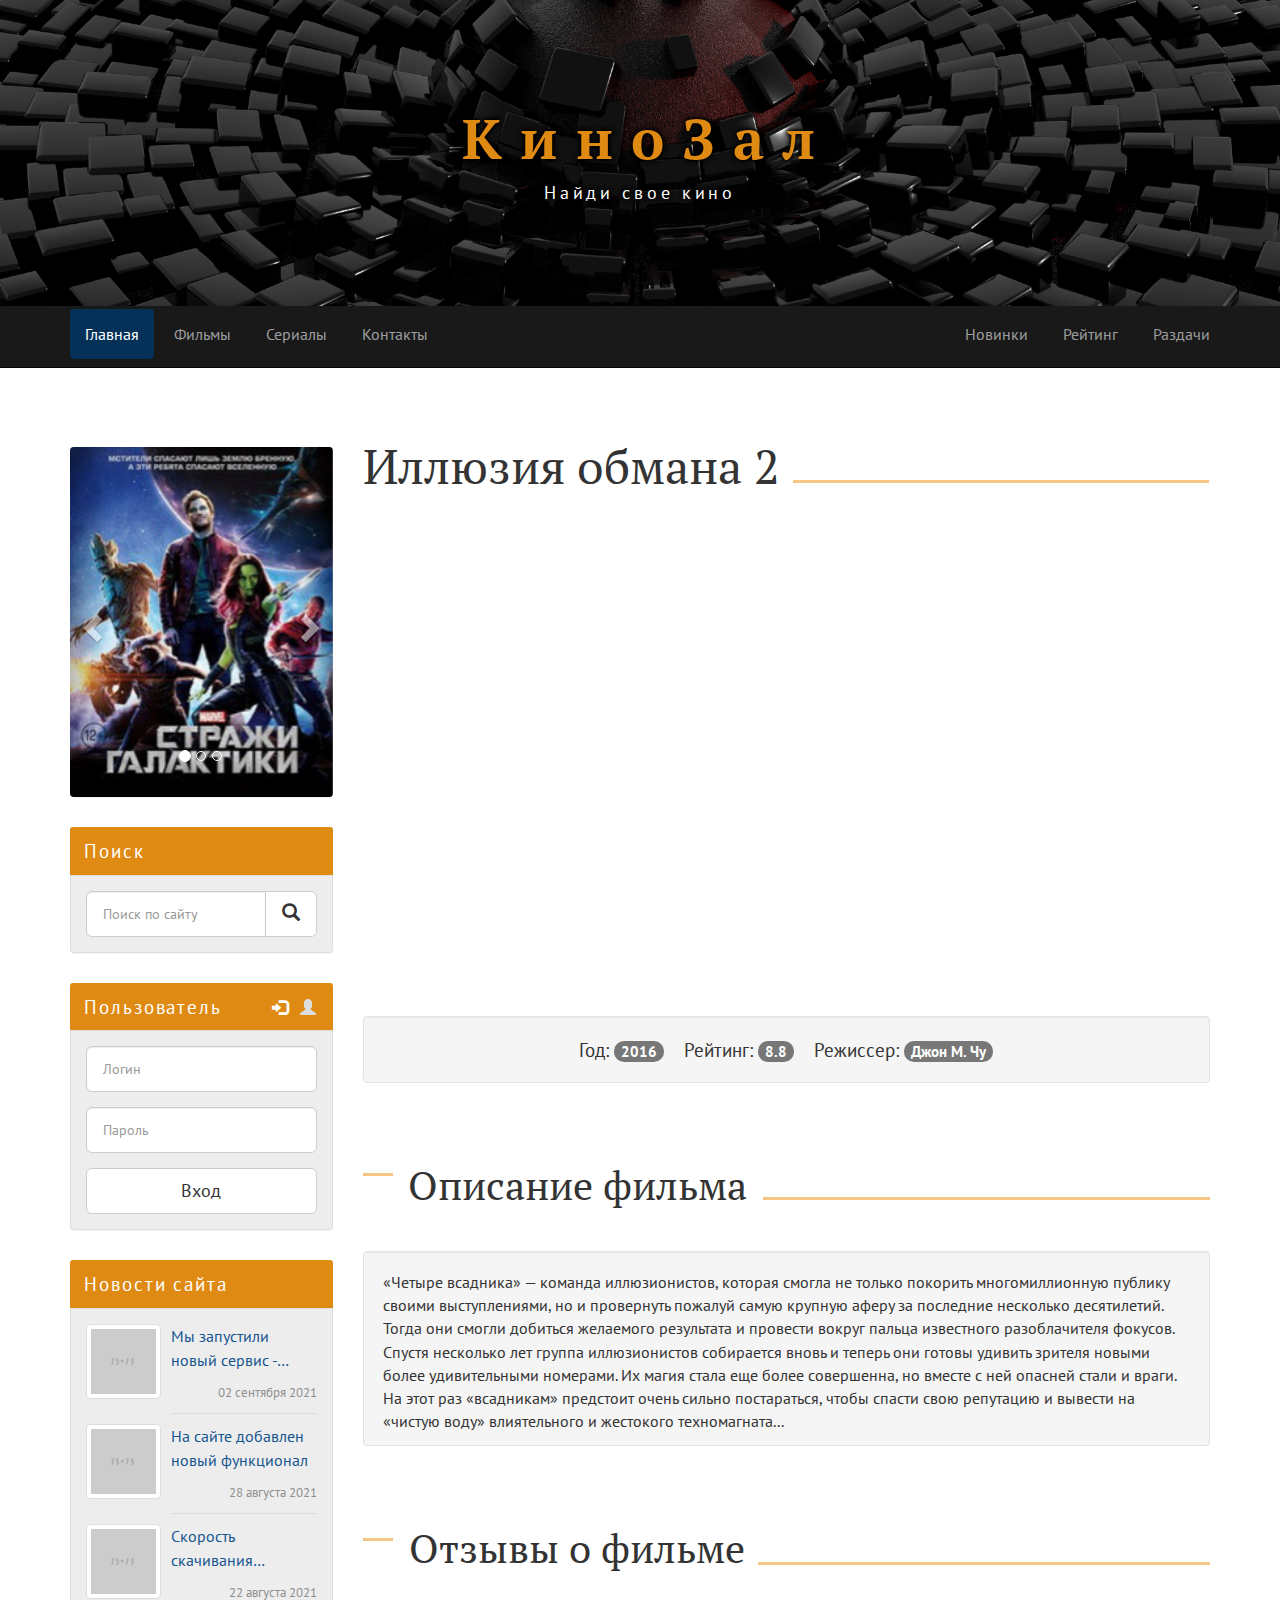
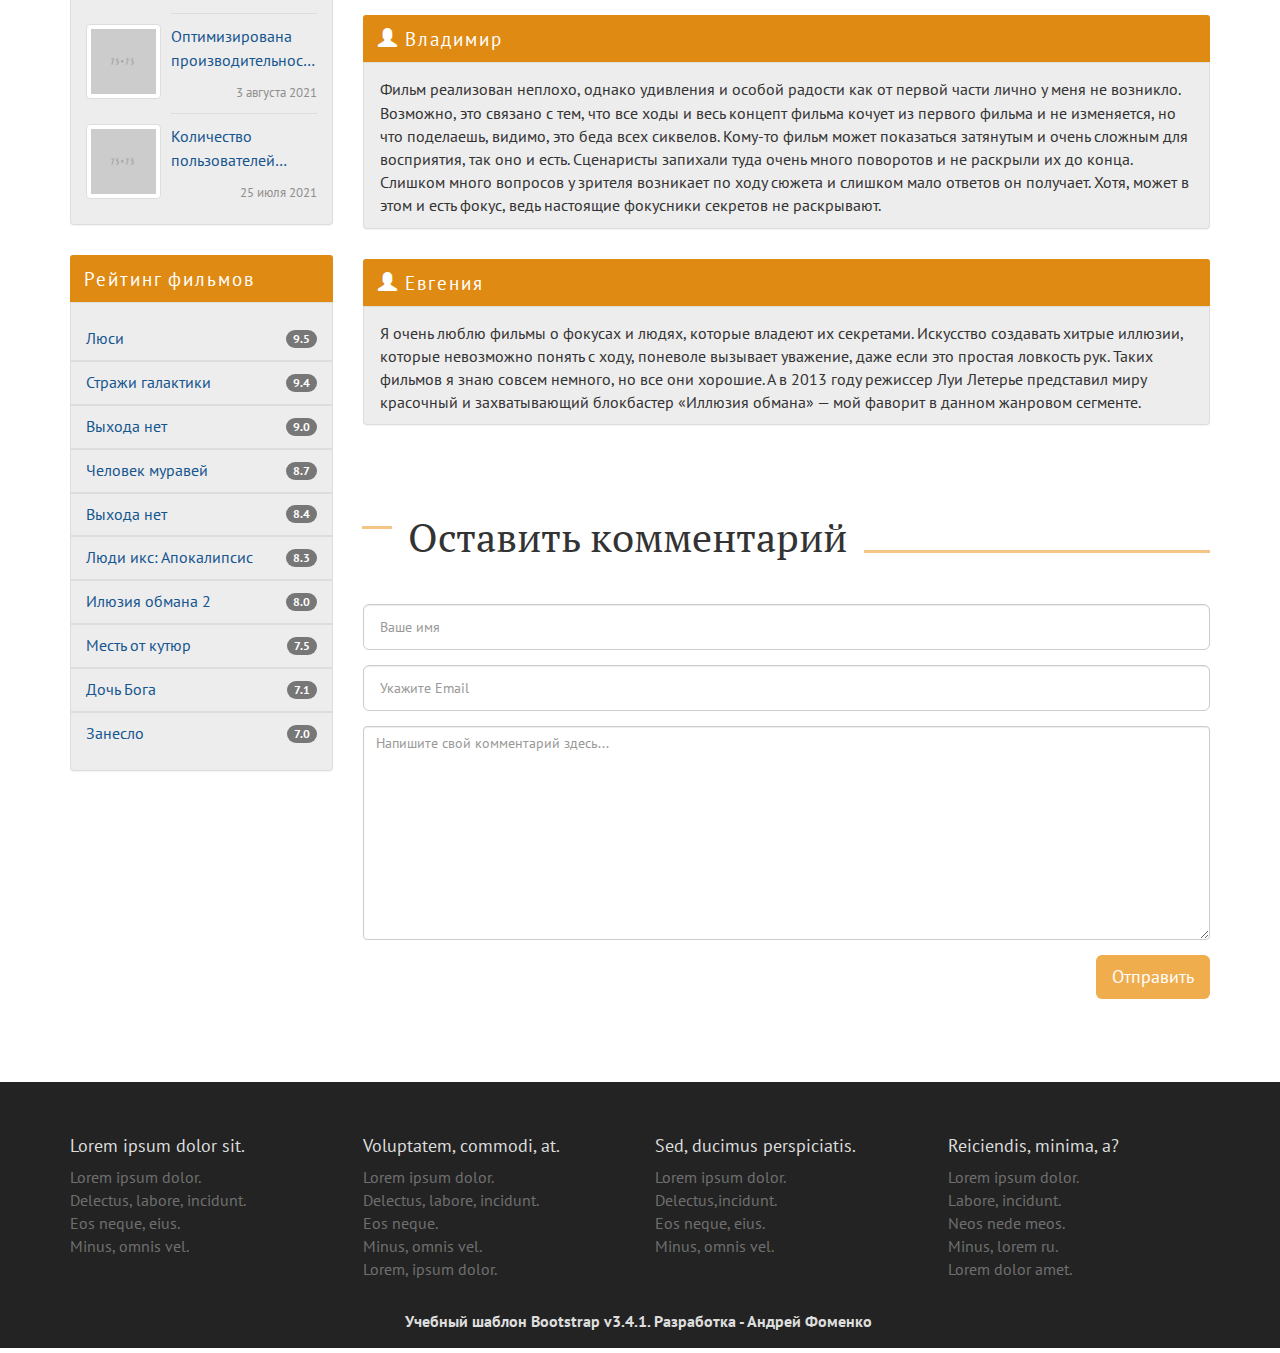
==== commit af173991: "page 1920, 992" ====
--- a/page.html
+++ b/page.html
@@ -65,7 +65,7 @@
     <div class="row">
       <div class=" main col-lg-9 col-lg-push-3 col-md-8 col-md-push-4">
 
-        <section class="site-search panel panel-info hidden-lg hidden-lg">
+        <section class="site-search panel panel-info hidden-lg hidden-lg hidden-md">
           <div class="panel-heading">Поиск</div>
           <div class="panel-body">
             <form action="search">
@@ -81,7 +81,7 @@
           </div>
         </section>
 
-        <section class="user-login panel panel-info hidden-lg hidden-lg">
+        <section class="user-login panel panel-info hidden-lg hidden-lg hidden-md">
           <div class="panel-heading">Пользователь</div>
           <div class="panel-body">
 
@@ -157,8 +157,8 @@
 
         <section class="movie-reviews">
           <h2 class="movie-reviews__title">Отзывы о фильме</h2>
-          <div class="panel-info panel">
-            <div class="panel-heading"><span class="gliphicon gliphicon-user"></span> <span>Владимир</span></div>
+          <div class="panel-comment-1 panel-info panel">
+            <div class="panel-heading"><span class="glyphicon glyphicon-user"></span> <span>Владимир</span></div>
             <div class="panel-body">
               Фильм реализован неплохо, однако удивления и особой радости как от первой части лично у меня не возникло.
               Возможно, это связано с тем, что все ходы и весь концепт фильма кочует из первого фильма и не изменяется,
@@ -169,7 +169,7 @@
             </div>
           </div>
           <div class="panel-info panel">
-            <div class="panel-heading"><span class="gliphicon gliphicon-user"></span> <span>Евгения</span></div>
+            <div class="panel-heading"><span class="glyphicon glyphicon-user"></span> <span>Евгения</span></div>
             <div class="panel-body">
               Я очень люблю фильмы о фокусах и людях, которые владеют их секретами. Искусство создавать хитрые иллюзии,
               которые невозможно понять с ходу, поневоле вызывает уважение, даже если это простая ловкость рук. Таких
@@ -199,7 +199,7 @@
       <div class="left-sidebar col-lg-3 col-lg-pull-9 col-md-4 col-md-pull-8">
 
 
-        <div class="vertical-slider panel panel-info visible-lg visi">
+        <div class="vertical-slider panel panel-info visible-lg visible-md">
           <div id="vertical-carousel" class="carousel slide" data-ride="carousel">
             <!-- Indicators -->
             <ol class="carousel-indicators">
@@ -234,7 +234,7 @@
           </div>
         </div>
 
-        <div class="site-search panel panel-info visible-lg visi">
+        <div class="site-search panel panel-info visible-lg visible-md ">
           <div class="panel-heading">Поиск</div>
           <div class="panel-body">
             <form action="search">
@@ -250,7 +250,7 @@
           </div>
         </div>
 
-        <div class="user-login panel panel-info visible-lg visi">
+        <div class="user-login panel panel-info visible-lg visible-md">
           <div class="panel-heading">Пользователь</div>
           <div class="panel-body">
 
--- a/assets/css/style.css
+++ b/assets/css/style.css
@@ -1,4 +1,4 @@
-.left-sidebar {
+.film-info, .movie-description, .left-sidebar {
   margin-bottom: 80.0px;
 }
 
@@ -130,6 +130,11 @@
   height: 3px;
   content: "";
   background-color: #f5c585;
+}
+
+h2 {
+  font-family: "PT Serif", serif;
+  font-size: 2.5rem;
 }
 
 .header {
@@ -320,6 +325,10 @@
   font-size: 1.2rem;
 }
 
+.film-info__title {
+  margin-bottom: 46px;
+}
+
 .film-info__title::after {
   width: 416px !important;
 }
@@ -343,16 +352,16 @@
 
 .movie-description,
 .movie-reviews,
-.panel-info {
+.film-comment-form {
   position: relative;
 }
 
 .movie-description__title::before,
 .movie-reviews__title::before,
-.panel-info__title::before {
+.film-comment-form__title::before {
   position: absolute;
-  top: 0%;
-  left: 0%;
+  top: 0;
+  left: 0;
   width: 30px;
   height: 3px;
   content: "";
@@ -361,14 +370,87 @@
 
 .movie-description__title::after,
 .movie-reviews__title::after,
-.panel-info__title::after {
+.film-comment-form__title::after {
   position: absolute;
-  right: 0%;
-  bottom: 0%;
+  right: 0;
+  bottom: 0;
   width: 507px;
   height: 3px;
   content: "";
   background-color: #f5c585;
+}
+
+.movie-description {
+  line-height: 1.45em;
+}
+
+.movie-description__title {
+  margin-left: 45px;
+  margin-bottom: 44px;
+}
+
+.movie-description__title::before {
+  top: 3.5%;
+}
+
+.movie-description__title::after {
+  top: 12%;
+  width: 447px;
+}
+
+.movie-description .well {
+  padding-bottom: 12px;
+}
+
+.movie-reviews {
+  margin-bottom: 48px;
+  line-height: 1.45em;
+  padding-bottom: 12px;
+}
+
+.movie-reviews__title {
+  margin-left: 46px;
+  margin-bottom: 45px;
+}
+
+.movie-reviews__title::before {
+  top: 2.1%;
+}
+
+.movie-reviews__title::after {
+  top: 6.6%;
+  width: 452px;
+}
+
+.movie-reviews .panel-heading {
+  height: 47px;
+  padding-top: 12px;
+  padding-left: 15px;
+}
+
+.movie-reviews .panel-body {
+  padding-bottom: 10px;
+  padding-left: 16px;
+}
+
+.film-comment-form__title {
+  margin-left: 45px;
+  margin-bottom: 45px;
+}
+
+.film-comment-form__title::before {
+  top: 2.6%;
+  left: -0.1%;
+}
+
+.film-comment-form__title::after {
+  top: 8.2%;
+  width: 346px;
+}
+
+.film-comment-form__button {
+  float: right;
+  border: none;
 }
 
 .left-sidebar .panel:last-of-type {
@@ -658,6 +740,59 @@
   .top-week h2::before {
     top: 23%;
   }
+  .film-info__title::after {
+    width: 185px !important;
+    top: 77%;
+  }
+  .movie-description {
+    line-height: 1.4em;
+    margin-bottom: 81.0px;
+  }
+  .movie-description__title {
+    margin-left: 43px;
+    margin-bottom: 45px;
+  }
+  .movie-description__title::before {
+    top: 2.7%;
+  }
+  .movie-description__title::after {
+    width: 216px;
+    top: 9.5%;
+  }
+  .movie-description .well {
+    padding-bottom: 18px;
+  }
+  .movie-reviews {
+    line-height: 1.4em;
+  }
+  .movie-reviews__title {
+    margin-left: 43px;
+  }
+  .movie-reviews__title::before {
+    top: 1.6%;
+  }
+  .movie-reviews__title::after {
+    top: 5.4%;
+    width: 222px;
+  }
+  .movie-reviews .panel-body {
+    padding-left: 15px;
+    padding-bottom: 15px;
+  }
+  .film-comment-form__title {
+    margin-left: 43px;
+  }
+  .film-comment-form__title::before {
+    top: 2.3%;
+  }
+  .film-comment-form__title::after {
+    top: 8%;
+    width: 118px;
+  }
+  .film-comment-form__button {
+    margin-right: 4px;
+    padding-top: 11px;
+  }
   .footer-bottom {
     margin-top: 20px;
   }
